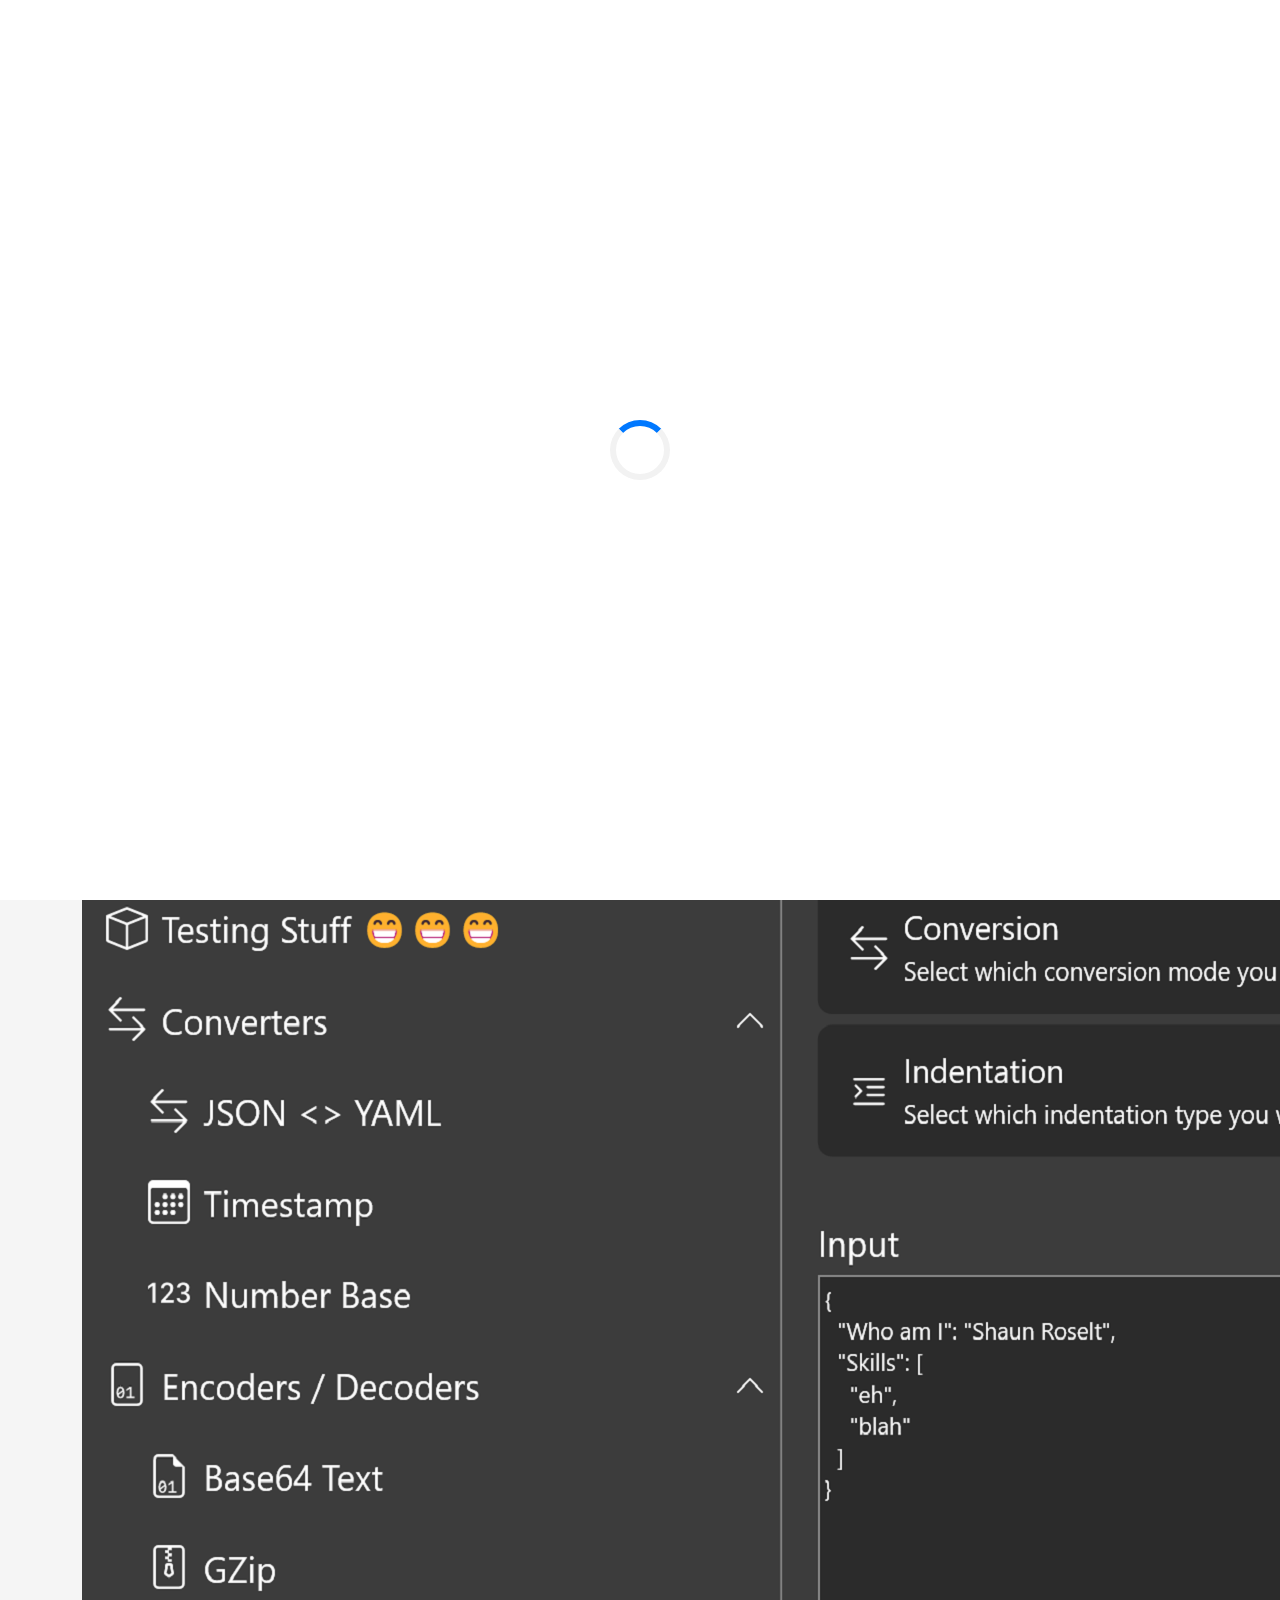
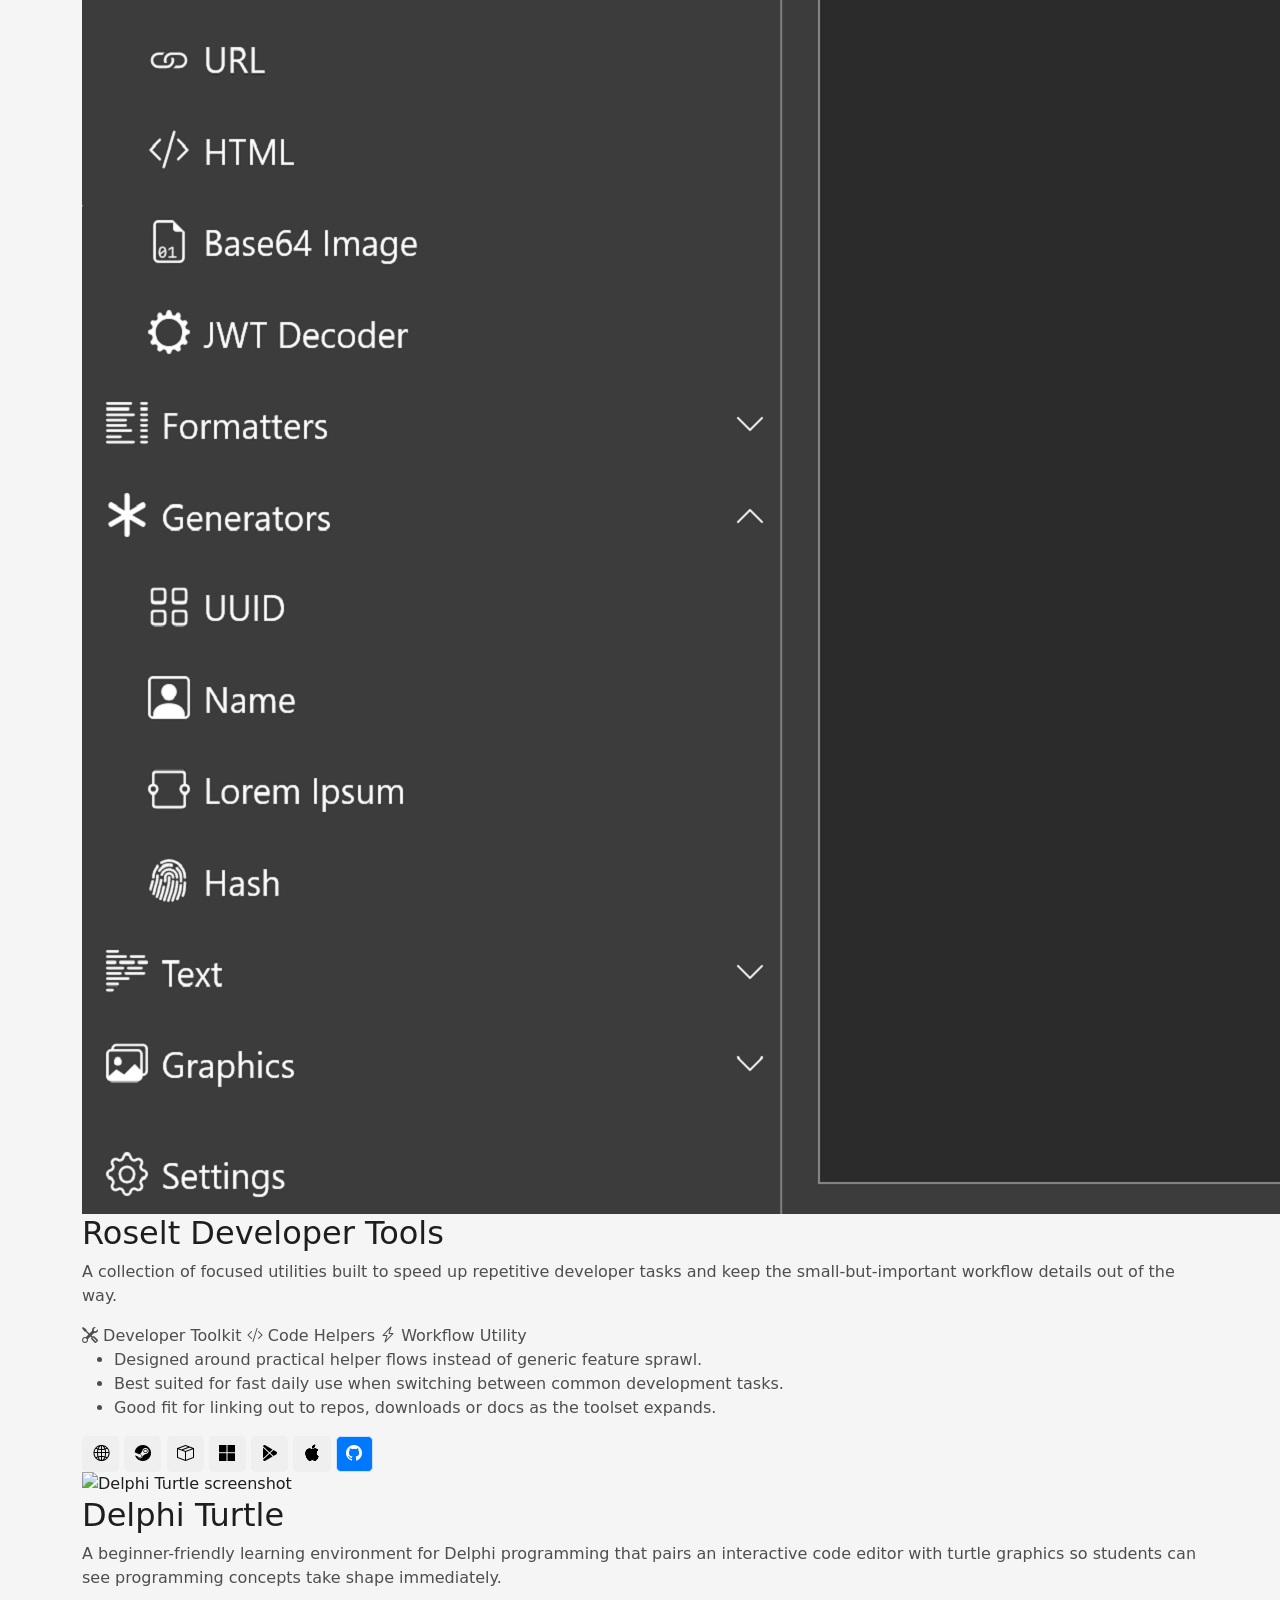
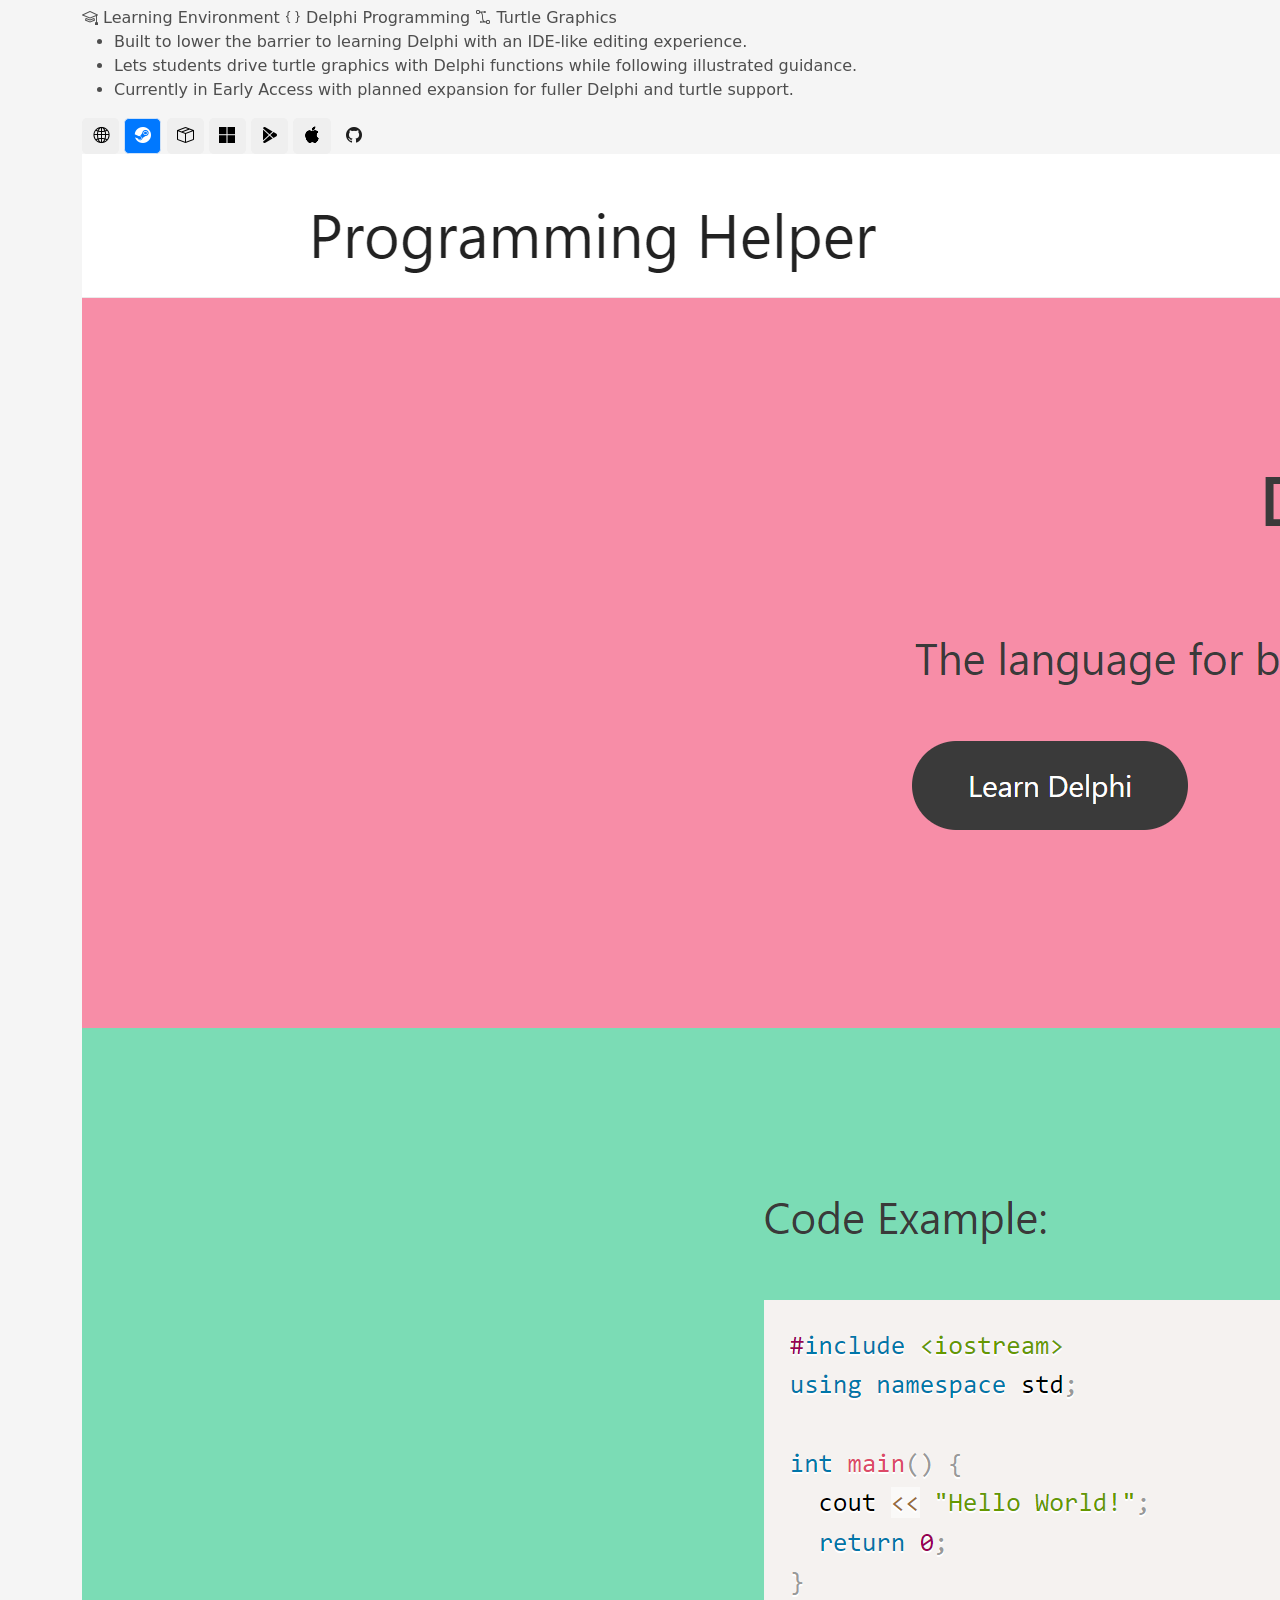
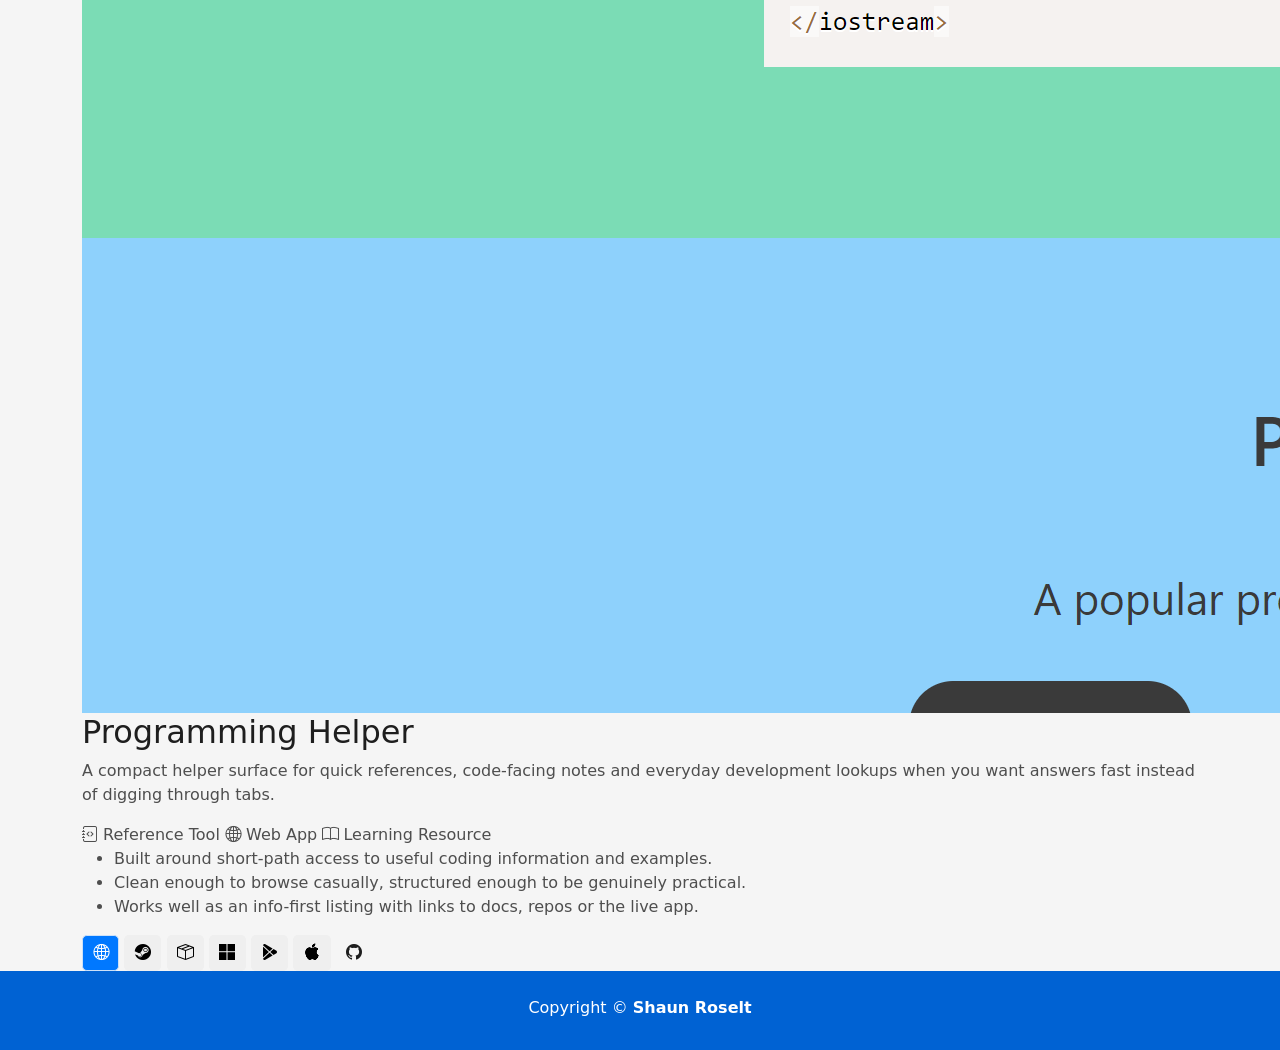
==== apps.html @ d4012794 "Embed Roselt Calculator via iframe on Apps page Co-authored-by: Copilot <223556219+Copilot@users.nor" ====
<!DOCTYPE html>
<html lang="en">
<head>
  <meta charset="utf-8">
  <meta content="width=device-width, initial-scale=1.0" name="viewport">

  <title>Apps — Shaun Roselt</title>
  <meta content="Apps by Shaun Roselt" name="description">
  <meta content="apps, portfolio, shaun roselt" name="keywords">

  <!-- Favicons -->
  <link href="assets/img/favicon.jpg" rel="icon">
  <link href="assets/img/favicon.jpg" rel="apple-touch-icon">

  <!-- Vendor CSS Files --><!-- CSS only -->
  <link href="https://cdn.jsdelivr.net/npm/bootstrap@5.3.8/dist/css/bootstrap.min.css" rel="stylesheet">
  <link rel="stylesheet" href="https://cdn.jsdelivr.net/npm/bootstrap-icons@1.13.1/font/bootstrap-icons.min.css">
  <link rel="stylesheet" href="https://cdn.jsdelivr.net/npm/glightbox@3.3.1/dist/css/glightbox.min.css">
  <link rel="stylesheet" href="https://cdn.jsdelivr.net/npm/swiper@12.1.4/swiper-bundle.min.css">
  <link rel="stylesheet" href="assets/components/site-header/site-header.css">

  <!-- Main CSS File -->
  <link href="assets/css/style.css" rel="stylesheet">

</head>

<body>
  <div data-site-header></div>
  <script src="assets/components/site-header/site-header.js"></script>

  <main id="main">

    <!-- ======= Apps Section ======= -->
    <section id="apps" class="portfolio-mf sect-pt4 route showcase-page">
      <div class="container">
        <div class="row">
          <div class="col-sm-12">
            <div class="title-box text-center">
              <h3 class="title-a">
                Apps
              </h3>
              <p class="subtitle-a">
                Store-style listings with screenshots, quick summaries and direct links
              </p>
              <div class="line-mf"></div>
            </div>
          </div>
        </div>
        <div class="showcase-stack">
          <article class="showcase-card" id="roselt-calculator">
            <div class="showcase-media">
              <iframe src="https://calculator.apps.shaunroselt.com/app.html?page=scientific&theme=dark&language=en" title="Roselt Calculator preview" sandbox="allow-scripts" scrolling="no" loading="lazy" aria-hidden="true" style="--iframe-scale: 0.85; --iframe-viewport-width: 1200px;"></iframe>
              <img src="https://shared.fastly.steamstatic.com/store_item_assets/steam/apps/4597760/3c0536fb11fd22dd8f7bbc109f5e9e23bfd631aa/ss_3c0536fb11fd22dd8f7bbc109f5e9e23bfd631aa.1920x1080.jpg?t=1778698150" alt="Roselt Calculator screenshot" class="showcase-fallback" style="transition: opacity 320ms; opacity: 0; display: none;">
            </div>
            <div class="showcase-body">
              <div>
                <h2 class="showcase-title">Roselt Calculator</h2>
                <p class="showcase-summary">An all-in-one calculator for everyday math, technical work and quick problem solving, with a clean interface that scales from simple arithmetic to programmer and graphing workflows.</p>
              </div>
              <div class="showcase-tags">
                <span class="showcase-tag"><i class="bi bi-calculator" aria-hidden="true"></i> Calculator App</span>
                <span class="showcase-tag"><i class="bi bi-graph-up" aria-hidden="true"></i> Math Tools</span>
                <span class="showcase-tag"><i class="bi bi-pc-display" aria-hidden="true"></i> Desktop Utility</span>
              </div>
              <ul class="showcase-features">
                <li>Standard, scientific, programmer, graphing, date and unit-conversion modes in one app.</li>
                <li>Responsive UI designed for quick desktop use without feeling cluttered.</li>
                <li>Clear Steam presence for downloads, updates and future release visibility.</li>
              </ul>
              <div class="showcase-links">
                <a class="button button-a" href="https://calculator.apps.shaunroselt.com/app.html?page=scientific&theme=dark&language=en" target="_blank" rel="noreferrer noopener" title="Web" aria-label="Web">
                  <i class="bi bi-globe2" aria-hidden="true"></i>
                </a>
                <a class="button button-outline-a" href="https://store.steampowered.com/app/4597760/Roselt_Calculator/" target="_blank" rel="noreferrer noopener" title="Steam" aria-label="Steam">
                  <i class="bi bi-steam" aria-hidden="true"></i>
                </a>
                <button class="button button-outline-a button-coming-soon" type="button" data-coming-soon-platform="Linux Flathub" title="Linux Flathub" aria-label="Linux Flathub">
                  <i class="bi bi-box-seam" aria-hidden="true"></i>
                </button>
                <button class="button button-outline-a button-coming-soon" type="button" data-coming-soon-platform="Microsoft Store" title="Microsoft Store" aria-label="Microsoft Store">
                  <i class="bi bi-microsoft" aria-hidden="true"></i>
                </button>
                <button class="button button-outline-a button-coming-soon" type="button" data-coming-soon-platform="Google Play Store" title="Google Play Store" aria-label="Google Play Store">
                  <i class="bi bi-google-play" aria-hidden="true"></i>
                </button>
                <button class="button button-outline-a button-coming-soon" type="button" data-coming-soon-platform="Apple App Store" title="Apple App Store" aria-label="Apple App Store">
                  <i class="bi bi-apple" aria-hidden="true"></i>
                </button>
                <a class="button button-outline-a" href="https://github.com/shaunroselt" target="_blank" rel="noreferrer noopener" title="GitHub" aria-label="GitHub">
                  <i class="bi bi-github" aria-hidden="true"></i>
                </a>
              </div>
            </div>
          </article>

          <article class="showcase-card" id="roselt-developer-tools">
            <a class="showcase-media portfolio-lightbox" href="assets/img/roselt-developer-tools-portfolio.png" data-gallery="appsShowcaseGallery">
              <img src="assets/img/roselt-developer-tools-portfolio.png" alt="Roselt Developer Tools screenshot">
            </a>
            <div class="showcase-body">
              <div>
                <h2 class="showcase-title">Roselt Developer Tools</h2>
                <p class="showcase-summary">A collection of focused utilities built to speed up repetitive developer tasks and keep the small-but-important workflow details out of the way.</p>
              </div>
              <div class="showcase-tags">
                <span class="showcase-tag"><i class="bi bi-tools" aria-hidden="true"></i> Developer Toolkit</span>
                <span class="showcase-tag"><i class="bi bi-code-slash" aria-hidden="true"></i> Code Helpers</span>
                <span class="showcase-tag"><i class="bi bi-lightning-charge" aria-hidden="true"></i> Workflow Utility</span>
              </div>
              <ul class="showcase-features">
                <li>Designed around practical helper flows instead of generic feature sprawl.</li>
                <li>Best suited for fast daily use when switching between common development tasks.</li>
                <li>Good fit for linking out to repos, downloads or docs as the toolset expands.</li>
              </ul>
              <div class="showcase-links">
                <button class="button button-outline-a button-coming-soon" type="button" data-coming-soon-platform="Web" title="Web" aria-label="Web">
                  <i class="bi bi-globe2" aria-hidden="true"></i>
                </button>
                <button class="button button-outline-a button-coming-soon" type="button" data-coming-soon-platform="Steam" title="Steam" aria-label="Steam">
                  <i class="bi bi-steam" aria-hidden="true"></i>
                </button>
                <button class="button button-outline-a button-coming-soon" type="button" data-coming-soon-platform="Linux Flathub" title="Linux Flathub" aria-label="Linux Flathub">
                  <i class="bi bi-box-seam" aria-hidden="true"></i>
                </button>
                <button class="button button-outline-a button-coming-soon" type="button" data-coming-soon-platform="Microsoft Store" title="Microsoft Store" aria-label="Microsoft Store">
                  <i class="bi bi-microsoft" aria-hidden="true"></i>
                </button>
                <button class="button button-outline-a button-coming-soon" type="button" data-coming-soon-platform="Google Play Store" title="Google Play Store" aria-label="Google Play Store">
                  <i class="bi bi-google-play" aria-hidden="true"></i>
                </button>
                <button class="button button-outline-a button-coming-soon" type="button" data-coming-soon-platform="Apple App Store" title="Apple App Store" aria-label="Apple App Store">
                  <i class="bi bi-apple" aria-hidden="true"></i>
                </button>
                <a class="button button-a" href="https://github.com/shaunroselt" target="_blank" rel="noreferrer noopener" title="GitHub" aria-label="GitHub">
                  <i class="bi bi-github" aria-hidden="true"></i>
                </a>
              </div>
            </div>
          </article>

          <article class="showcase-card" id="delphi-turtle">
            <a class="showcase-media" href="https://shared.fastly.steamstatic.com/store_item_assets/steam/apps/1516170/710a7e9393902847f7c0e1c21c9927d6aeff0598/ss_710a7e9393902847f7c0e1c21c9927d6aeff0598.1920x1080.jpg?t=1771150428" target="_blank" rel="noreferrer noopener">
              <img src="https://shared.fastly.steamstatic.com/store_item_assets/steam/apps/1516170/710a7e9393902847f7c0e1c21c9927d6aeff0598/ss_710a7e9393902847f7c0e1c21c9927d6aeff0598.1920x1080.jpg?t=1771150428" alt="Delphi Turtle screenshot">
            </a>
            <div class="showcase-body">
              <div>
                <h2 class="showcase-title">Delphi Turtle</h2>
                <p class="showcase-summary">A beginner-friendly learning environment for Delphi programming that pairs an interactive code editor with turtle graphics so students can see programming concepts take shape immediately.</p>
              </div>
              <div class="showcase-tags">
                <span class="showcase-tag"><i class="bi bi-mortarboard" aria-hidden="true"></i> Learning Environment</span>
                <span class="showcase-tag"><i class="bi bi-braces" aria-hidden="true"></i> Delphi Programming</span>
                <span class="showcase-tag"><i class="bi bi-bezier2" aria-hidden="true"></i> Turtle Graphics</span>
              </div>
              <ul class="showcase-features">
                <li>Built to lower the barrier to learning Delphi with an IDE-like editing experience.</li>
                <li>Lets students drive turtle graphics with Delphi functions while following illustrated guidance.</li>
                <li>Currently in Early Access with planned expansion for fuller Delphi and turtle support.</li>
              </ul>
              <div class="showcase-links">
                <button class="button button-outline-a button-coming-soon" type="button" data-coming-soon-platform="Web" title="Web" aria-label="Web">
                  <i class="bi bi-globe2" aria-hidden="true"></i>
                </button>
                <a class="button button-a" href="https://store.steampowered.com/app/1516170/Delphi_Turtle_Learn_Programming/" target="_blank" rel="noreferrer noopener" title="Steam" aria-label="Steam">
                  <i class="bi bi-steam" aria-hidden="true"></i>
                </a>
                <button class="button button-outline-a button-coming-soon" type="button" data-coming-soon-platform="Linux Flathub" title="Linux Flathub" aria-label="Linux Flathub">
                  <i class="bi bi-box-seam" aria-hidden="true"></i>
                </button>
                <button class="button button-outline-a button-coming-soon" type="button" data-coming-soon-platform="Microsoft Store" title="Microsoft Store" aria-label="Microsoft Store">
                  <i class="bi bi-microsoft" aria-hidden="true"></i>
                </button>
                <button class="button button-outline-a button-coming-soon" type="button" data-coming-soon-platform="Google Play Store" title="Google Play Store" aria-label="Google Play Store">
                  <i class="bi bi-google-play" aria-hidden="true"></i>
                </button>
                <button class="button button-outline-a button-coming-soon" type="button" data-coming-soon-platform="Apple App Store" title="Apple App Store" aria-label="Apple App Store">
                  <i class="bi bi-apple" aria-hidden="true"></i>
                </button>
                <a class="button button-outline-a" href="https://github.com/shaunroselt" target="_blank" rel="noreferrer noopener" title="GitHub" aria-label="GitHub">
                  <i class="bi bi-github" aria-hidden="true"></i>
                </a>
              </div>
            </div>
          </article>

          <article class="showcase-card" id="programming-helper">
            <a class="showcase-media portfolio-lightbox" href="assets/img/programming-helper-portfolio.png" data-gallery="appsShowcaseGallery">
              <img src="assets/img/programming-helper-portfolio.png" alt="Programming Helper screenshot">
            </a>
            <div class="showcase-body">
              <div>
                <h2 class="showcase-title">Programming Helper</h2>
                <p class="showcase-summary">A compact helper surface for quick references, code-facing notes and everyday development lookups when you want answers fast instead of digging through tabs.</p>
              </div>
              <div class="showcase-tags">
                <span class="showcase-tag"><i class="bi bi-journal-code" aria-hidden="true"></i> Reference Tool</span>
                <span class="showcase-tag"><i class="bi bi-globe2" aria-hidden="true"></i> Web App</span>
                <span class="showcase-tag"><i class="bi bi-book" aria-hidden="true"></i> Learning Resource</span>
              </div>
              <ul class="showcase-features">
                <li>Built around short-path access to useful coding information and examples.</li>
                <li>Clean enough to browse casually, structured enough to be genuinely practical.</li>
                <li>Works well as an info-first listing with links to docs, repos or the live app.</li>
              </ul>
              <div class="showcase-links">
                <a class="button button-a" href="websites.html#programming-helper" title="Web" aria-label="Web">
                  <i class="bi bi-globe2" aria-hidden="true"></i>
                </a>
                <button class="button button-outline-a button-coming-soon" type="button" data-coming-soon-platform="Steam" title="Steam" aria-label="Steam">
                  <i class="bi bi-steam" aria-hidden="true"></i>
                </button>
                <button class="button button-outline-a button-coming-soon" type="button" data-coming-soon-platform="Linux Flathub" title="Linux Flathub" aria-label="Linux Flathub">
                  <i class="bi bi-box-seam" aria-hidden="true"></i>
                </button>
                <button class="button button-outline-a button-coming-soon" type="button" data-coming-soon-platform="Microsoft Store" title="Microsoft Store" aria-label="Microsoft Store">
                  <i class="bi bi-microsoft" aria-hidden="true"></i>
                </button>
                <button class="button button-outline-a button-coming-soon" type="button" data-coming-soon-platform="Google Play Store" title="Google Play Store" aria-label="Google Play Store">
                  <i class="bi bi-google-play" aria-hidden="true"></i>
                </button>
                <button class="button button-outline-a button-coming-soon" type="button" data-coming-soon-platform="Apple App Store" title="Apple App Store" aria-label="Apple App Store">
                  <i class="bi bi-apple" aria-hidden="true"></i>
                </button>
                <a class="button button-outline-a" href="https://github.com/shaunroselt" target="_blank" rel="noreferrer noopener" title="GitHub" aria-label="GitHub">
                  <i class="bi bi-github" aria-hidden="true"></i>
                </a>
              </div>
            </div>
          </article>
        </div>
      </div>
    </section>
    <!-- End Apps Section -->

  </main>
  <!-- End #main -->

  <!-- ======= Footer ======= -->
  <footer>
    <div class="container">
      <div class="row">
        <div class="col-sm-12">
          <div class="copyright-box">
            <p class="copyright">Copyright © <strong>Shaun Roselt</strong></p>
          </div>
        </div>
      </div>
    </div>
  </footer><!-- End  Footer -->

  <div id="preloader"></div>
  <a href="#" class="back-to-top d-flex align-items-center justify-content-center"><i class="bi bi-arrow-up-short"></i></a>

  <!-- Vendor JS Files -->
  <script src="https://cdn.jsdelivr.net/npm/@srexi/purecounterjs@1.5.0/dist/purecounter_vanilla.js"></script>
  <script src="https://cdn.jsdelivr.net/npm/bootstrap@5.3.8/dist/js/bootstrap.bundle.min.js"></script>
  <script src="https://cdn.jsdelivr.net/npm/glightbox@3.3.1/dist/js/glightbox.min.js"></script>
  <script src="https://cdn.jsdelivr.net/npm/swiper@12.1.4/swiper-bundle.min.js"></script>
  <script src="https://cdn.jsdelivr.net/npm/typed.js@3.0.0/dist/typed.umd.js"></script>

  <!-- Template Main JS File -->
  <script src="assets/js/main.js"></script>

</body>

</html>
---- assets/css/style.css ----
/*--------------------------------------------------------------
# General
--------------------------------------------------------------*/
body {
  background-color: #f5f5f5;
  color: #4e4e4e;
}

h1,
h2,
h3,
h4,
h5,
h6 {
  color: #1e1e1e;
}

a {
  color: #1e1e1e;
  text-decoration: none;
  transition: all 0.5s ease-in-out;
}

a:hover {
  color: #0078ff;
  text-decoration: none;
  transition: all 0.5s ease-in-out;
}

.p-r {
  position: relative;
}

.color-a {
  text-decoration: none;
  color: #0078ff;
}

.color-d {
  color: #f5f5f5;
}

.color-text-a {
  text-decoration: none;
  color: #4e4e4e;
}

.box-shadow,
.card-blog,
.work-box,
.service-box,
.paralax-mf {
  box-shadow: 0 13px 8px -10px rgba(0, 0, 0, 0.1);
}

.box-shadow-a,
.button:hover {
  text-decoration: none;
  box-shadow: 0 0 0 4px #cde1f8;
}

.display-5 {
  font-size: 2.5rem;
  font-weight: 300;
  line-height: 1.1;
}

.display-6 {
  font-size: 2rem;
  font-weight: 300;
  line-height: 1.1;
}

.avatar {
  width: 32px;
  height: 32px;
  margin-right: 4px;
  overflow: hidden;
}

.bg-image {
  background-repeat: no-repeat;
  background-attachment: fixed;
  background-size: cover;
  background-position: center center;
}

@media (max-width: 1024px) {
  .bg-image {
    background-attachment: scroll;
  }
}

.overlay-mf {
  background-color: #0078ff;
}

.overlay-mf {
  position: absolute;
  top: 0;
  left: 0px;
  padding: 0;
  height: 100%;
  width: 100%;
  opacity: 0.7;
}

.paralax-mf {
  position: relative;
  padding: 8rem 0;
}

.display-table {
  width: 100%;
  height: 100%;
  display: table;
}

.table-cell {
  display: table-cell;
  vertical-align: middle;
}

/*--/ Sections /--*/
.sect-4 {
  padding: 4rem 0;
}

.sect-pt4 {
  padding-top: 4rem;
}

.sect-mt4 {
  margin-top: 4rem;
}

/*--/ Title s /--*/
.title-s {
  font-weight: 600;
  color: #1e1e1e;
  font-size: 1.1rem;
}

/*--/ Title A /--*/
.title-box {
  margin-bottom: 4rem;
}

.title-a {
  text-decoration: none;
  font-size: 3rem;
  font-weight: bold;
  text-transform: uppercase;
}

.subtitle-a {
  text-decoration: none;
  color: #4e4e4e;
}

.line-mf {
  width: 40px;
  height: 5px;
  background-color: #0078ff;
  margin: 0 auto;
}

.line-f {
  width: 100%;
  height: 5px;
  background-color: #0078ff;
  margin: 0 auto;
}

/*--/ Title Left /--*/
.title-box-2 {
  margin-bottom: 3rem;
}

.title-left {
  font-size: 2rem;
  position: relative;
}

.title-left:before {
  content: "";
  position: absolute;
  height: 3px;
  background-color: #0078ff;
  width: 100px;
  bottom: -12px;
}

/*------/ Box /------*/
.box-pl2 {
  padding-left: 2rem;
}

.box-shadow-full {
  padding: 3rem 1.25rem;
  position: relative;
  background-color: #fff;
  margin-bottom: 3rem;
  z-index: 2;
  box-shadow: 0 1px 1px 0 rgba(0, 0, 0, 0.06), 0 2px 5px 0 rgba(0, 0, 0, 0.2);
}

@media (min-width: 768px) {
  .box-shadow-full {
    padding: 3rem;
  }
}

/*------/ Socials /------*/
.socials {
  padding: 1.5rem 0;
}

/* Use flexbox for predictable spacing and centering */
.socials ul {
  display: flex;
  gap: 18px;
  align-items: center;
  padding-left: 0;
  margin-bottom: 0;
}

.socials ul li {
  display: block;
}

.socials .ico-circle {
  height: 40px;
  width: 40px;
  font-size: 1.2rem;
  border-radius: 50%;
  display: flex;
  align-items: center;
  justify-content: center;
  margin: 0;
  box-shadow: 0 0 0 3px #0078ff;
  transition: all 300ms ease;
}

.socials .ico-circle:hover {
  background-color: #0078ff;
  color: #fff;
  box-shadow: 0 0 0 3px #cde1f8;
  transition: all 300ms ease;
}

/*------/ Ul resect /------*/
.ul-resect,
.widget-tags ul,
.widget-sidebar .list-sidebar,
.box-comments .list-comments,
.blog-wrapper .post-meta ul,
.list-ico,
.socials ul {
  list-style: none;
  padding-left: 0;
  margin-bottom: 0;
}

.list-ico {
  line-height: 2;
}

.list-ico span {
  color: #0078ff;
  margin-right: 10px;
}

/*------/ Ico Circle /------*/
.ico-circle {
  height: 100px;
  width: 100px;
  font-size: 2rem;
  border-radius: 50%;
  margin: 0 auto;
  display: flex;
  align-items: center;
  justify-content: center;
  box-shadow: 0 0 0 10px #0078ff;
}

/* Ensure icon glyphs are block-level and vertically centered inside flex container */
.ico-circle > i,
.ico-circle i {
  display: block;
  line-height: 1;
  vertical-align: middle;
}

/*------/ Owl Carousel /------*/
.owl-theme .owl-dots {
  text-align: center;
  margin-top: 18px;
}

.owl-theme .owl-dots .owl-dot {
  display: inline-block;
}

.owl-theme .owl-dots .owl-dot span {
  width: 18px;
  height: 7px;
  margin: 5px 5px;
  background: #cde1f8;
  border: 0px solid #cde1f8;
  display: block;
  transition: all 0.6s ease-in-out;
  cursor: pointer;
}

.owl-theme .owl-dots .owl-dot:hover span {
  background-color: #cde1f8;
}

.owl-theme .owl-dots .owl-dot.active span {
  background-color: #1B1B1B;
  width: 25px;
}

/*--/ Scrolltop s /--*/
.scrolltop-mf {
  position: relative;
  display: none;
}

.scrolltop-mf span {
  z-index: 999;
  position: fixed;
  width: 42px;
  height: 42px;
  background-color: #0078ff;
  opacity: 0.7;
  font-size: 1.6rem;
  line-height: 1.5;
  text-align: center;
  color: #fff;
  top: auto;
  left: auto;
  right: 30px;
  bottom: 50px;
  cursor: pointer;
  border-radius: 50%;
}

/*--------------------------------------------------------------
# Back to top button
--------------------------------------------------------------*/
.back-to-top {
  position: fixed;
  visibility: hidden;
  opacity: 0;
  right: 15px;
  bottom: 15px;
  z-index: 996;
  background: #0078ff;
  width: 40px;
  height: 40px;
  border-radius: 50px;
  transition: all 0.4s;
}

.back-to-top i {
  font-size: 28px;
  color: #fff;
  line-height: 0;
}

.back-to-top:hover {
  background: #298eff;
  color: #fff;
}

.back-to-top.active {
  visibility: visible;
  opacity: 1;
}

/*------/ Prelaoder /------*/
#preloader {
  position: fixed;
  top: 0;
  left: 0;
  right: 0;
  bottom: 0;
  z-index: 9999;
  overflow: hidden;
  background: #fff;
}

#preloader:before {
  content: "";
  position: fixed;
  top: calc(50% - 30px);
  left: calc(50% - 30px);
  border: 6px solid #f2f2f2;
  border-top: 6px solid #0078ff;
  border-radius: 50%;
  width: 60px;
  height: 60px;
  -webkit-animation: animate-preloader 1s linear infinite;
  animation: animate-preloader 1s linear infinite;
}

@-webkit-keyframes animate-preloader {
  0% {
    transform: rotate(0deg);
  }

  100% {
    transform: rotate(360deg);
  }
}

@keyframes animate-preloader {
  0% {
    transform: rotate(0deg);
  }

  100% {
    transform: rotate(360deg);
  }
}

/*------/ Button /------*/
.button {
  display: inline-block;
  padding: 0.3rem 0.6rem;
  text-align: center;
  vertical-align: middle;
  -webkit-user-select: none;
  -moz-user-select: none;
  user-select: none;
  font-size: 1rem;
  border-radius: 0.3rem;
  border: 1px solid transparent;
  transition: all 500ms ease;
  cursor: pointer;
}

.button:focus {
  outline: 0;
}

.button:hover {
  background-color: #0062d3;
  color: #fff;
  transition: all 500ms ease;
}

.button-a {
  text-decoration: none;
  background-color: #0078ff;
  color: #fff;
  border-color: #cde1f8;
}

.button-big {
  padding: 0.9rem 2.3rem;
  font-size: 1.2rem;
}

.button-rouded {
  border-radius: 5rem;
}

.btn-lg {
  padding: 0.5rem 1rem;
  font-size: 1.25rem;
  line-height: 1.5;
  border-radius: 0.3rem;
}

/*--------------------------------------------------------------
# Header
--------------------------------------------------------------*/
#header {
  transition: all 0.5s;
  z-index: 997;
  padding: 20px 0;
}

#header .logo {
  font-size: 28px;
  margin: 0;
  padding: 0;
  font-weight: 600;
  letter-spacing: 1px;
}

#header .logo a {
  color: #fff;
}

#header .logo img {
  max-height: 40px;
}

#header.header-scrolled {
  background: rgba(0, 0, 0, 0.9);
  padding: 12px 0;
}

/*--------------------------------------------------------------
# Navigation Menu
--------------------------------------------------------------*/
/**
* Desktop Navigation 
*/
.navbar {
  padding: 0;
}

.navbar ul {
  margin: 0;
  padding: 0;
  display: flex;
  list-style: none;
  align-items: center;
}

.navbar li {
  position: relative;
}

.navbar>ul>li {
  white-space: nowrap;
  padding: 10px 0 10px 30px;
}

.navbar a,
.navbar a:focus {
  display: flex;
  align-items: center;
  justify-content: space-between;
  color: #fff;
  font-size: 16px;
  font-weight: 600;
  padding: 0;
  white-space: nowrap;
  transition: 0.3s;
  letter-spacing: 0.4px;
  position: relative;
  text-transform: uppercase;
}

.navbar a i,
.navbar a:focus i {
  font-size: 12px;
  line-height: 0;
  margin-left: 5px;
}

.navbar>ul>li>a:before {
  content: "";
  position: absolute;
  width: 100%;
  height: 2px;
  bottom: -6px;
  left: 0;
  width: 0;
  background-color: #fff;
  visibility: hidden;
  transition: all 0.3s ease-in-out 0s;
}

.navbar a:hover:before,
.navbar li:hover>a:before,
.navbar .active:before {
  visibility: visible;
  width: 80%;
}

.navbar a:hover,
.navbar .active,
.navbar .active:focus,
.navbar li:hover>a {
  color: #fff;
}

.navbar .dropdown ul {
  display: block;
  position: absolute;
  left: 30px;
  top: calc(100% + 30px);
  margin: 0;
  padding: 10px 0;
  z-index: 99;
  opacity: 0;
  visibility: hidden;
  background: #fff;
  box-shadow: 0px 0px 30px rgba(127, 137, 161, 0.25);
  transition: 0.3s;
}

.navbar .dropdown ul li {
  min-width: 200px;
}

.navbar .dropdown ul a {
  padding: 10px 20px;
  font-size: 14px;
  text-transform: none;
  color: #4e4e4e;
}

.navbar .dropdown ul a i {
  font-size: 12px;
}

.navbar .dropdown ul a:hover,
.navbar .dropdown ul .active:hover,
.navbar .dropdown ul li:hover>a {
  color: #0078ff;
}

.navbar .dropdown:hover>ul {
  opacity: 1;
  top: 100%;
  visibility: visible;
}

.navbar .dropdown .dropdown ul {
  top: 0;
  left: calc(100% - 30px);
  visibility: hidden;
}

.navbar .dropdown .dropdown:hover>ul {
  opacity: 1;
  top: 0;
  left: 100%;
  visibility: visible;
}

@media (max-width: 1366px) {
  .navbar .dropdown .dropdown ul {
    left: -90%;
  }

  .navbar .dropdown .dropdown:hover>ul {
    left: -100%;
  }
}

/**
* Mobile Navigation 
*/
.mobile-nav-toggle {
  color: #fff;
  font-size: 28px;
  cursor: pointer;
  display: none;
  line-height: 0;
  transition: 0.5s;
}

@media (max-width: 991px) {
  .mobile-nav-toggle {
    display: block;
  }

  .navbar ul {
    display: none;
  }
}

.navbar-mobile {
  position: fixed;
  overflow: hidden;
  top: 0;
  right: 0;
  left: 0;
  bottom: 0;
  background: rgba(78, 78, 78, 0.9);
  transition: 0.3s;
  z-index: 999;
}

.navbar-mobile .mobile-nav-toggle {
  position: absolute;
  top: 15px;
  right: 15px;
}

.navbar-mobile ul {
  display: block;
  position: absolute;
  top: 55px;
  right: 15px;
  bottom: 15px;
  left: 15px;
  padding: 10px 0;
  background-color: #fff;
  overflow-y: auto;
  transition: 0.3s;
}

.navbar-mobile>ul>li {
  padding: 0;
}

.navbar-mobile a:hover:before,
.navbar-mobile li:hover>a:before,
.navbar-mobile .active:before {
  visibility: hidden;
}

.navbar-mobile a,
.navbar-mobile a:focus {
  padding: 10px 20px;
  font-size: 15px;
  color: #4e4e4e;
}

.navbar-mobile a:hover,
.navbar-mobile .active,
.navbar-mobile li:hover>a {
  color: #0078ff;
}

.navbar-mobile .getstarted,
.navbar-mobile .getstarted:focus {
  margin: 15px;
}

.navbar-mobile .dropdown ul {
  position: static;
  display: none;
  margin: 10px 20px;
  padding: 10px 0;
  z-index: 99;
  opacity: 1;
  visibility: visible;
  background: #fff;
  box-shadow: 0px 0px 30px rgba(127, 137, 161, 0.25);
}

.navbar-mobile .dropdown ul li {
  min-width: 200px;
}

.navbar-mobile .dropdown ul a {
  padding: 10px 20px;
}

.navbar-mobile .dropdown ul a i {
  font-size: 12px;
}

.navbar-mobile .dropdown ul a:hover,
.navbar-mobile .dropdown ul .active:hover,
.navbar-mobile .dropdown ul li:hover>a {
  color: #0078ff;
}

.navbar-mobile .dropdown>.dropdown-active {
  display: block;
}

/*--------------------------------------------------------------
# Hero Section
--------------------------------------------------------------*/
.hero {
  height: 100vh;
  position: relative;
  color: #fff;
}

.hero .hero-content {
  text-align: center;
  position: absolute;
}

.hero .overlay-itro {
  background-color: rgba(0, 0, 0, 0.6);
  position: absolute;
  top: 0;
  left: 0px;
  padding: 0;
  height: 100%;
  width: 100%;
  opacity: 0.9;
}

.hero .hero-title {
  color: #fff;
  font-weight: 600;
  font-size: 3rem;
}

@media (min-width: 768px) {
  .hero .hero-title {
    font-size: 4.5rem;
  }
}

.hero .hero-subtitle {
  font-size: 1.5rem;
  font-weight: 600;
}

@media (min-width: 768px) {
  .hero .hero-subtitle {
    font-size: 2.5rem;
  }
}

.hero .text-slider-items {
  display: none;
}

.hero-single {
  height: 350px;
}

.hero-single .hero-content {
  margin-top: 30px;
}

.hero-single .hero-title {
  text-transform: uppercase;
  font-size: 3rem;
}

@media (min-width: 768px) {
  .hero-single .hero-title {
    font-size: 3.5rem;
  }
}

.hero-single .breadcrumb {
  background-color: transparent;
  color: #0078ff;
}

.hero-single .breadcrumb .breadcrumb-item:before {
  color: #cde1f8;
}

.hero-single .breadcrumb .breadcrumb-item.active {
  color: #cde1f8;
}

.hero-single .breadcrumb a {
  color: #fff;
}

/*--------------------------------------------------------------
# About
--------------------------------------------------------------*/
.about-mf .box-shadow-full {
  padding-top: 4rem;
  padding-bottom: 4rem;
}

.about-mf .about-img {
  margin-bottom: 2rem;
}

.about-mf .about-img img {
  margin-left: 10px;
}

@media (min-width: 767px) {
  .about-mf .box-pl2 {
    margin-top: 3rem;
    padding-left: 0rem;
  }
}

.skill-mf span {
  color: #4e4e4e;
}

.skill-mf .progress {
  background-color: #cde1f8;
  margin: 0.5rem 0 1.2rem 0;
  border-radius: 0;
  height: 0.7rem;
}

.skill-mf .progress .progress-bar {
  height: 0.7rem;
  background-color: #0078ff;
}

/*--------------------------------------------------------------
# Counter
--------------------------------------------------------------*/
.counter-box {
  color: #fff;
  text-align: center;
}

@media (min-width: 577px) {
  .counter-box {
    margin-bottom: 1.8rem;
  }
}

.counter-ico {
  margin-bottom: 1rem;
}

.counter-ico .ico-circle {
  height: 60px;
  width: 60px;
  line-height: 1.5;
  box-shadow: 0 0 0 10px #cde1f8;
}

.counter-num .counter {
  font-size: 2rem;
  margin-bottom: 0;
}

/*--------------------------------------------------------------
# Portfolio
--------------------------------------------------------------*/
.work-box {
  margin-bottom: 3rem;
  -webkit-backface-visibility: hidden;
  backface-visibility: hidden;
  background-color: #fff;
}

.work-box:hover img {
  transform: scale(1.3);
}

.work-img {
  display: block;
  overflow: hidden;
}

.work-img img {
  transition: all 1s;
}

.work-content {
  padding: 2rem 3% 1rem 4%;
}

.work-content .w-more {
  color: #4e4e4e;
  font-size: 0.8rem;
}

.work-content .w-more .w-ctegory {
  color: #0078ff;
}

.work-content .w-like {
  font-size: 2.5rem;
  color: #0078ff;
  float: right;
}

.work-content .w-like a {
  color: #0078ff;
}

.work-content .w-like .num-like {
  font-size: 0.7rem;
}

.w-title {
  font-size: 1.2rem;
}

/*--------------------------------------------------------------
# Portfolio Details
--------------------------------------------------------------*/
.portfolio-details {
  padding-top: 40px;
}

.portfolio-details .portfolio-details-slider img {
  width: 100%;
}

.portfolio-details .portfolio-details-slider .swiper-pagination {
  margin-top: 20px;
  position: relative;
}

.portfolio-details .portfolio-details-slider .swiper-pagination .swiper-pagination-bullet {
  width: 12px;
  height: 12px;
  background-color: #fff;
  opacity: 1;
  border: 1px solid #0078ff;
}

.portfolio-details .portfolio-details-slider .swiper-pagination .swiper-pagination-bullet-active {
  background-color: #0078ff;
}

.portfolio-details .portfolio-info {
  padding: 30px;
  box-shadow: 0px 0 30px rgba(78, 78, 78, 0.08);
}

.portfolio-details .portfolio-info h3 {
  font-size: 22px;
  font-weight: 700;
  margin-bottom: 20px;
  padding-bottom: 20px;
  border-bottom: 1px solid #eee;
}

.portfolio-details .portfolio-info ul {
  list-style: none;
  padding: 0;
  font-size: 15px;
}

.portfolio-details .portfolio-info ul li+li {
  margin-top: 10px;
}

.portfolio-details .portfolio-description {
  padding-top: 30px;
}

.portfolio-details .portfolio-description h2 {
  font-size: 26px;
  font-weight: 700;
  margin-bottom: 20px;
}

.portfolio-details .portfolio-description p {
  padding: 0;
}

/*--------------------------------------------------------------
# Testimonials
--------------------------------------------------------------*/
.testimonial-box {
  color: #fff;
  text-align: center;
}

.testimonial-box .author-test {
  margin-top: 1rem;
}

.testimonial-box .author-test img {
  margin: 0 auto;
}

.testimonial-box .author {
  color: #fff;
  text-transform: uppercase;
  font-weight: 600;
  margin: 1rem 0;
  display: block;
  font-size: 1.4rem;
}

.testimonial-box .comit {
  font-size: 2rem;
  color: #0078ff;
  background-color: #fff;
  width: 52px;
  height: 52px;
  display: block;
  margin: 0 auto;
  border-radius: 50%;
  line-height: 1.6;
}

@media (min-width: 768px) {
  .testimonial-box .description {
    padding: 0 5rem;
  }
}

@media (min-width: 992px) {
  .testimonial-box .description {
    padding: 0 8rem;
  }
}

@media (min-width: 1200px) {
  .testimonial-box .description {
    padding: 0 13rem;
  }
}

.swiper-pagination {
  margin-top: 20px;
  position: relative;
}

.swiper-pagination .swiper-pagination-bullet {
  width: 12px;
  height: 12px;
  background-color: rgba(255, 255, 255, 0.4);
  opacity: 1;
}

.swiper-pagination .swiper-pagination-bullet-active {
  background-color: #fff;
}

/*--------------------------------------------------------------
# Contact
--------------------------------------------------------------*/
.footer-paralax {
  padding: 4rem 0 0 0;
}

.contact-mf {
  margin-top: 4rem;
}

@media (min-width: 767px) {
  .contact-mf .box-pl2 {
    margin-top: 3rem;
    padding-left: 0rem;
  }
}

.php-email-form .error-message {
  display: none;
  color: #fff;
  background: #ed3c0d;
  text-align: center;
  padding: 15px;
  font-weight: 600;
}

.php-email-form .sent-message {
  display: none;
  color: #fff;
  background: #18d26e;
  text-align: center;
  padding: 15px;
  font-weight: 600;
}

.php-email-form .loading {
  display: none;
  background: #fff;
  text-align: center;
  padding: 15px;
}

.php-email-form .loading:before {
  content: "";
  display: inline-block;
  border-radius: 50%;
  width: 24px;
  height: 24px;
  margin: 0 10px -6px 0;
  border: 3px solid #18d26e;
  border-top-color: #eee;
  -webkit-animation: animate-loading 1s linear infinite;
  animation: animate-loading 1s linear infinite;
}

.php-email-form input,
.php-email-form textarea {
  border-radius: 0;
  box-shadow: none;
  font-size: 14px;
}

.php-email-form input:focus,
.php-email-form textarea:focus {
  border-color: #0078ff;
}

.php-email-form input {
  padding: 10px 15px;
}

.php-email-form textarea {
  padding: 12px 15px;
  margin-bottom: 0;
}

.php-email-form button[type=submit] {
  background: #0078ff;
  border: 0;
  padding: 10px 24px;
  color: #fff;
  transition: 0.4s;
}

.php-email-form button[type=submit]:hover {
  background: #3393ff;
}

@-webkit-keyframes animate-loading {
  0% {
    transform: rotate(0deg);
  }

  100% {
    transform: rotate(360deg);
  }
}

@keyframes animate-loading {
  0% {
    transform: rotate(0deg);
  }

  100% {
    transform: rotate(360deg);
  }
}

/*--------------------------------------------------------------
# Blog
--------------------------------------------------------------*/
@media (min-width: 767px) {
  .card-blog {
    margin-bottom: 3rem;
  }
}

.card-blog .card-body {
  position: relative;
}

.card-blog .card-category-box {
  position: absolute;
  text-align: center;
  top: -16px;
  left: 15px;
  right: 15px;
  line-height: 25px;
  overflow: hidden;
}

.card-blog .card-category {
  display: inline-block;
  color: #fff;
  padding: 0 15px 5px;
  overflow: hidden;
  background-color: #0078ff;
  border-radius: 4px;
}

.card-blog .card-category .category {
  color: #fff;
  display: inline-block;
  text-transform: uppercase;
  font-size: 0.7rem;
  letter-spacing: 0.1px;
  margin-bottom: 0;
}

.card-blog .card-title {
  font-size: 1.3rem;
  margin-top: 0.6rem;
}

.card-blog .card-description {
  color: #4e4e4e;
}

.card-blog .post-author {
  display: inline-block;
}

.card-blog .post-date {
  color: #4e4e4e;
  display: inline-block;
  float: right;
}

/*--------------------------------------------------------------
# Blog Single
--------------------------------------------------------------*/
.post-box,
.form-comments,
.box-comments,
.widget-sidebar {
  padding: 2rem;
  background-color: #fff;
  margin-bottom: 3rem;
}

@media (min-width: 768px) {

  .post-box,
  .form-comments,
  .box-comments,
  .widget-sidebar {
    padding: 3rem;
  }
}

.blog-wrapper .article-title {
  font-size: 1.5rem;
}

@media (min-width: 768px) {
  .blog-wrapper .article-title {
    font-size: 1.9rem;
  }
}

.blog-wrapper .post-meta {
  margin: 1rem 0;
}

.blog-wrapper .post-meta ul {
  border-left: 4px solid #0078ff;
  margin-top: 1rem;
}

.blog-wrapper .post-meta ul li {
  display: inline-block;
  margin-left: 15px;
}

.blog-wrapper .post-meta ul a {
  color: #0078ff;
}

.blog-wrapper .post-meta ul span {
  color: #1e1e1e;
}

.blog-wrapper .blockquote {
  border-left: 4px solid #0078ff;
  padding: 18px;
  font-style: italic;
}

/*------/ Comments /------*/
.box-comments .list-comments li {
  padding-bottom: 40px;
}

.box-comments .list-comments .comment-avatar {
  display: table-cell;
  vertical-align: top;
}

.box-comments .list-comments .comment-avatar img {
  width: 80px;
  height: 80px;
}

.box-comments .list-comments .comment-author {
  font-size: 1.3rem;
}

@media (min-width: 768px) {
  .box-comments .list-comments .comment-author {
    font-size: 1.5rem;
  }
}

.box-comments .list-comments .comment-details {
  display: table-cell;
  vertical-align: top;
  padding-left: 25px;
}

.box-comments .list-comments a {
  color: #0078ff;
}

.box-comments .list-comments span {
  color: #1e1e1e;
  font-style: italic;
}

.box-comments .comment-children {
  margin-left: 40px;
}

/*------/ Sidebar /------*/
.widget-sidebar .sidebar-title {
  font-size: 1.6rem;
  font-weight: 600;
  border-left: 5px solid #0078ff;
  padding-left: 15px;
  text-transform: uppercase;
  margin-bottom: 1.5rem;
}

.widget-sidebar .list-sidebar li {
  position: relative;
  padding: 6px 0 6px 24px;
}

.widget-sidebar .list-sidebar li:before {
  position: absolute;
  content: "";
  width: 10px;
  height: 1px;
  left: 0;
  background-color: #0078ff;
  top: 20px;
}

.sidebar-search input {
  background-color: #fff;
  border-radius: 0;
  transition: all 0.5s ease-in-out;
}

.sidebar-search .btn-search {
  background-color: #0078ff;
  border-color: #0078ff;
  border-radius: 0;
  padding-left: 20px;
  padding-right: 20px;
}

.widget-tags ul li {
  display: inline-block;
  background-color: #0078ff;
  padding: 0.2rem 0.6rem;
  margin-bottom: 0.5rem;
  border-radius: 15px;
}

.widget-tags ul li a {
  color: #fff;
}

/*--------------------------------------------------------------
# Footer
--------------------------------------------------------------*/
footer {
  text-align: center;
  color: #fff;
  padding: 25px 0;
  background: #0062d3;
}

footer .copyright {
  margin-bottom: 0.3rem;
}

footer .credits {
  margin-bottom: 0;
}

footer .credits a {
  color: #fff;
}
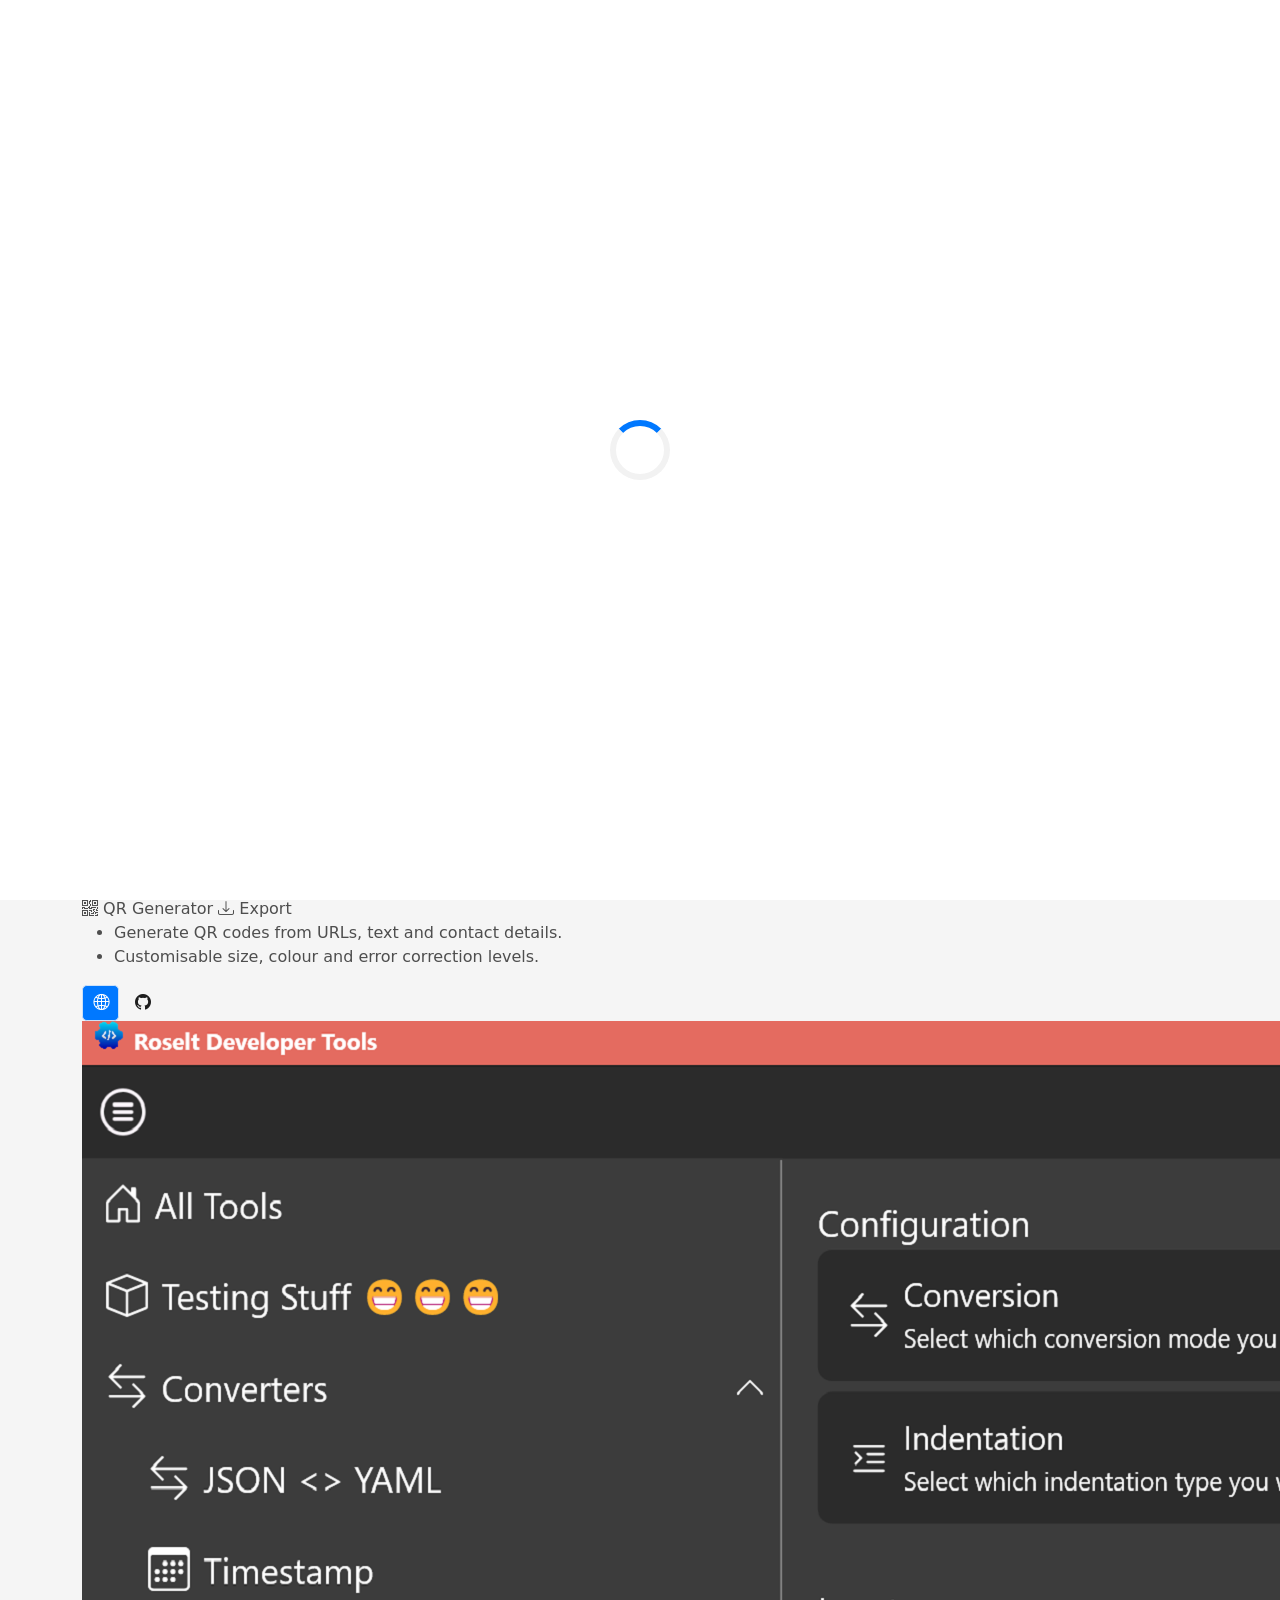
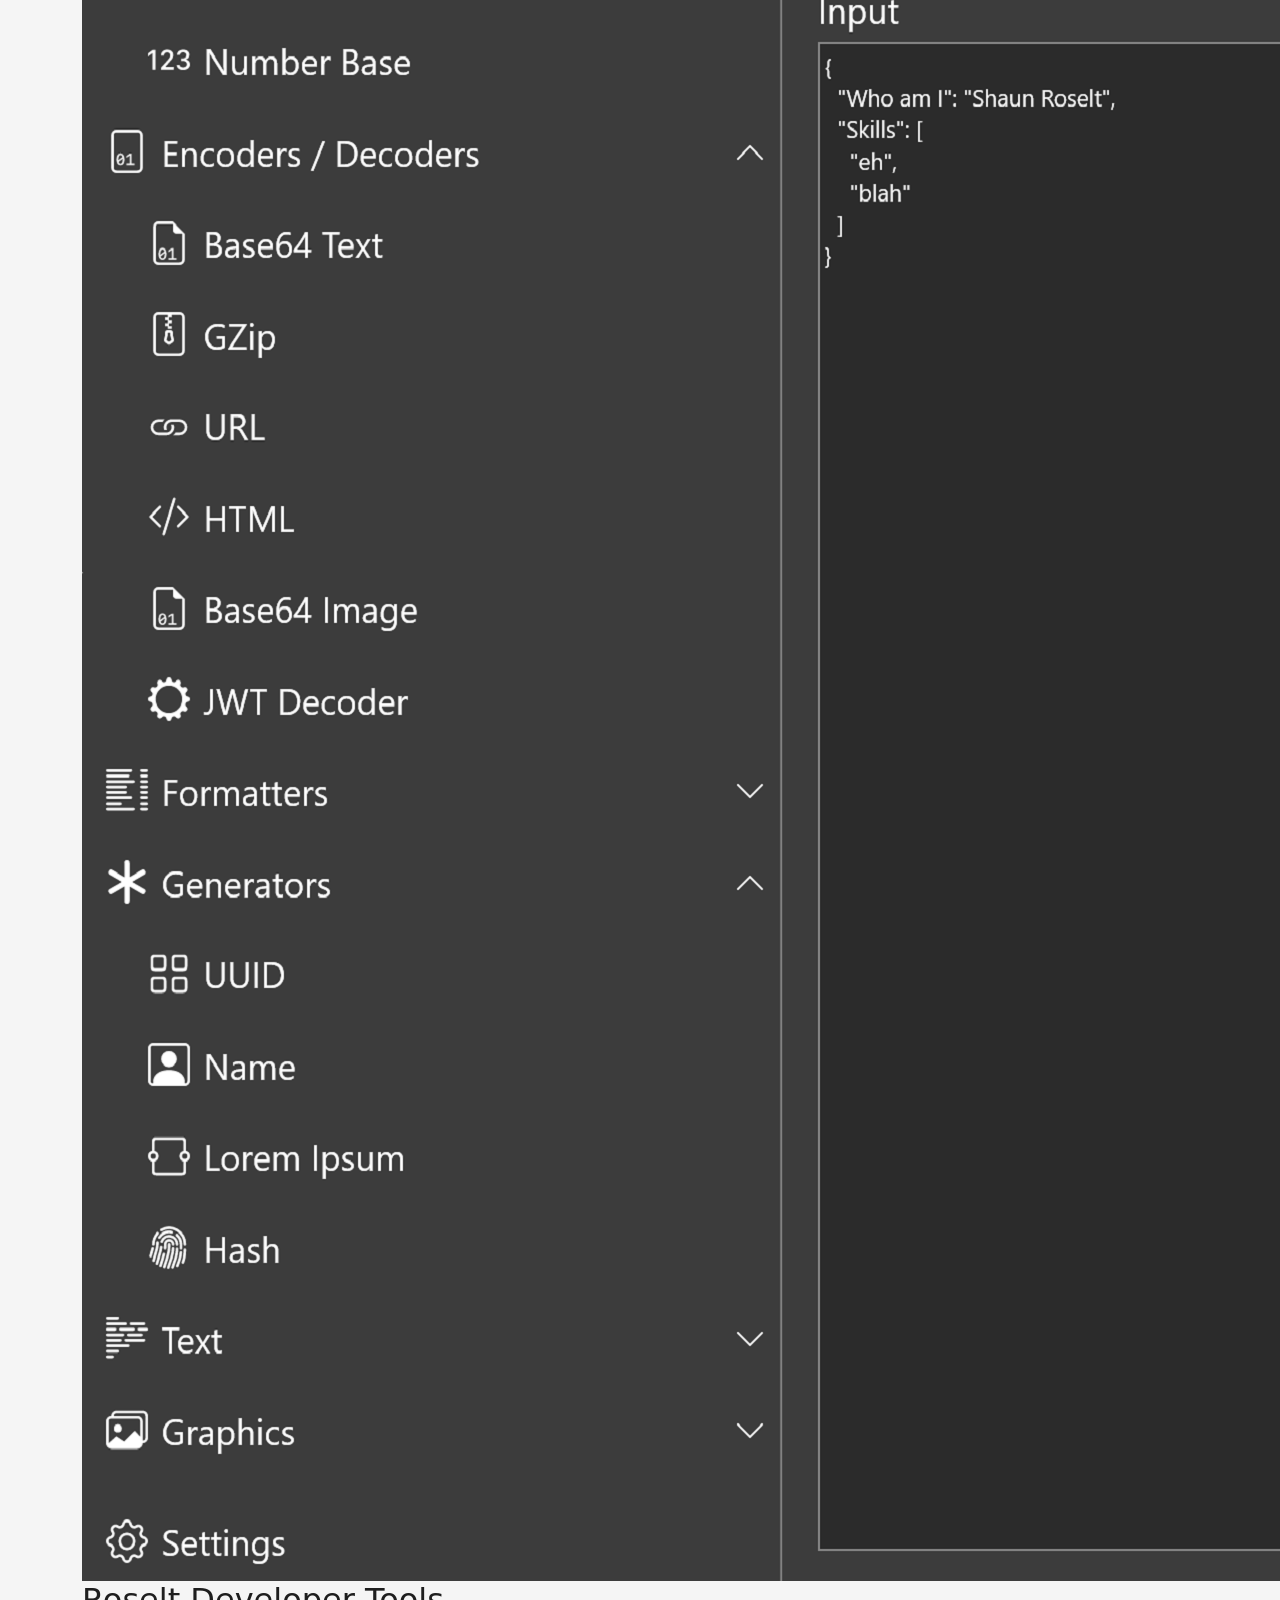
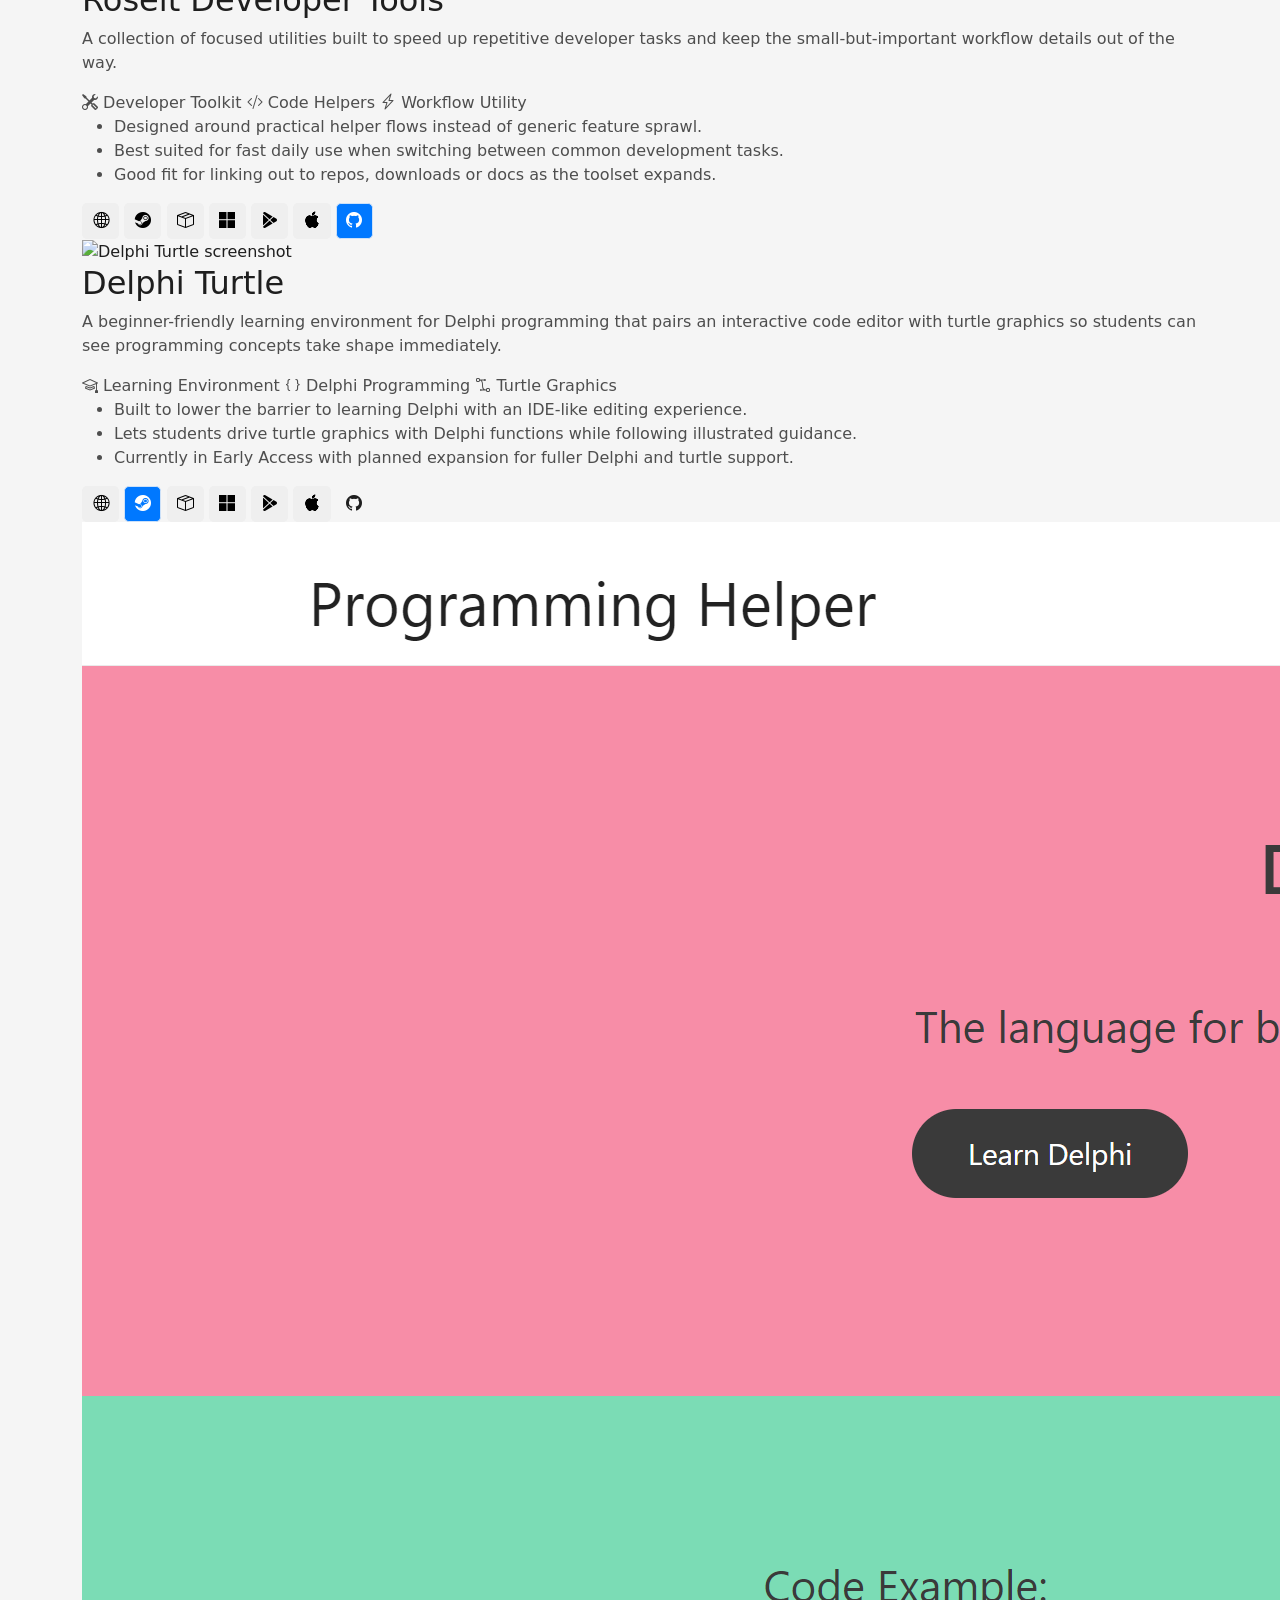
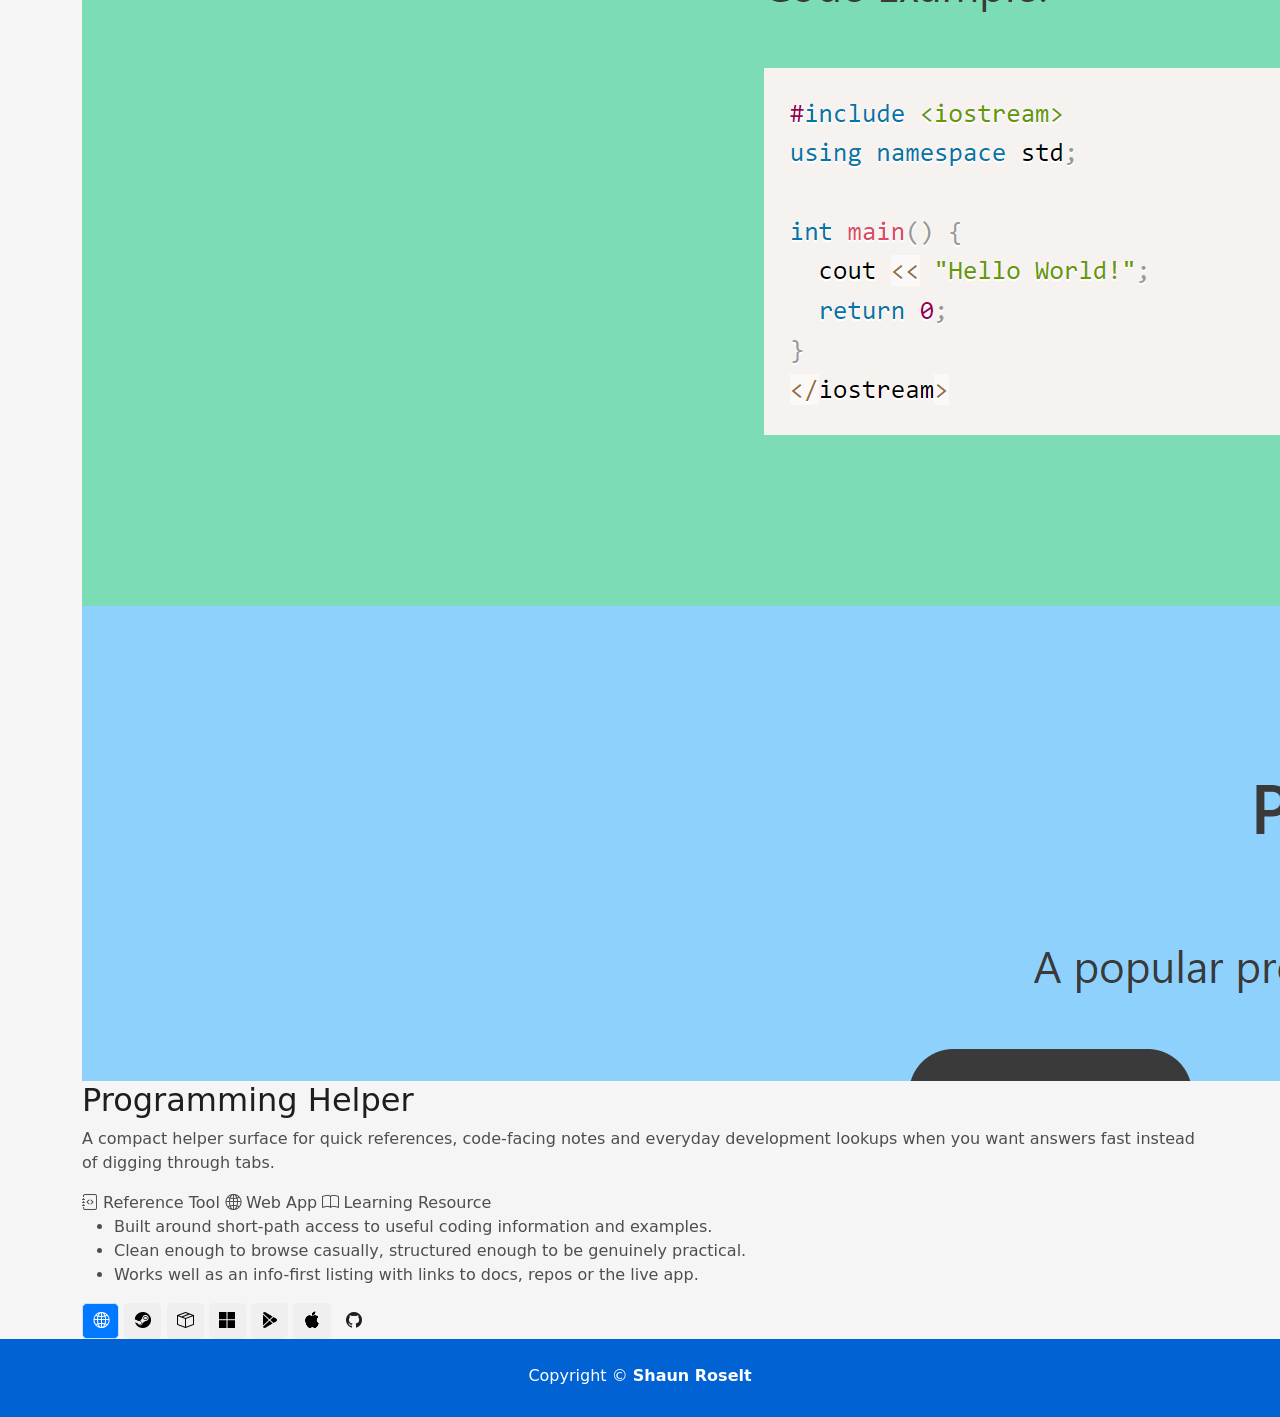
==== commit aa3c18e5: "Add QR Code Generator app and website entries Co-authored-by: Copilot <223556219+Copilot@users.norep" ====
--- a/apps.html
+++ b/apps.html
@@ -93,6 +93,35 @@
             </div>
           </article>
 
+          <article class="showcase-card" id="qr-code-generator">
+            <div class="showcase-media">
+              <iframe src="https://qrcode.apps.shaunroselt.com/?page=url" title="QR Code Generator preview" sandbox="allow-scripts" scrolling="no" loading="lazy" aria-hidden="true" style="--iframe-scale: 0.85; --iframe-viewport-width: 1200px;"></iframe>
+              <div class="showcase-fallback placeholder">qrcode.apps.shaunroselt.com</div>
+            </div>
+            <div class="showcase-body">
+              <div>
+                <h2 class="showcase-title">QR Code Generator</h2>
+                <p class="showcase-summary">Quick QR code generator with URL mode, customisation and download options.</p>
+              </div>
+              <div class="showcase-tags">
+                <span class="showcase-tag"><i class="bi bi-qr-code" aria-hidden="true"></i> QR Generator</span>
+                <span class="showcase-tag"><i class="bi bi-download" aria-hidden="true"></i> Export</span>
+              </div>
+              <ul class="showcase-features">
+                <li>Generate QR codes from URLs, text and contact details.</li>
+                <li>Customisable size, colour and error correction levels.</li>
+              </ul>
+              <div class="showcase-links">
+                <a class="button button-a" href="https://qrcode.apps.shaunroselt.com/?page=url" target="_blank" rel="noreferrer noopener" title="Web" aria-label="Web">
+                  <i class="bi bi-globe2" aria-hidden="true"></i>
+                </a>
+                <a class="button button-outline-a" href="https://github.com/shaunroselt" target="_blank" rel="noreferrer noopener" title="GitHub" aria-label="GitHub">
+                  <i class="bi bi-github" aria-hidden="true"></i>
+                </a>
+              </div>
+            </div>
+          </article>
+
           <article class="showcase-card" id="roselt-developer-tools">
             <a class="showcase-media portfolio-lightbox" href="assets/img/roselt-developer-tools-portfolio.png" data-gallery="appsShowcaseGallery">
               <img src="assets/img/roselt-developer-tools-portfolio.png" alt="Roselt Developer Tools screenshot">
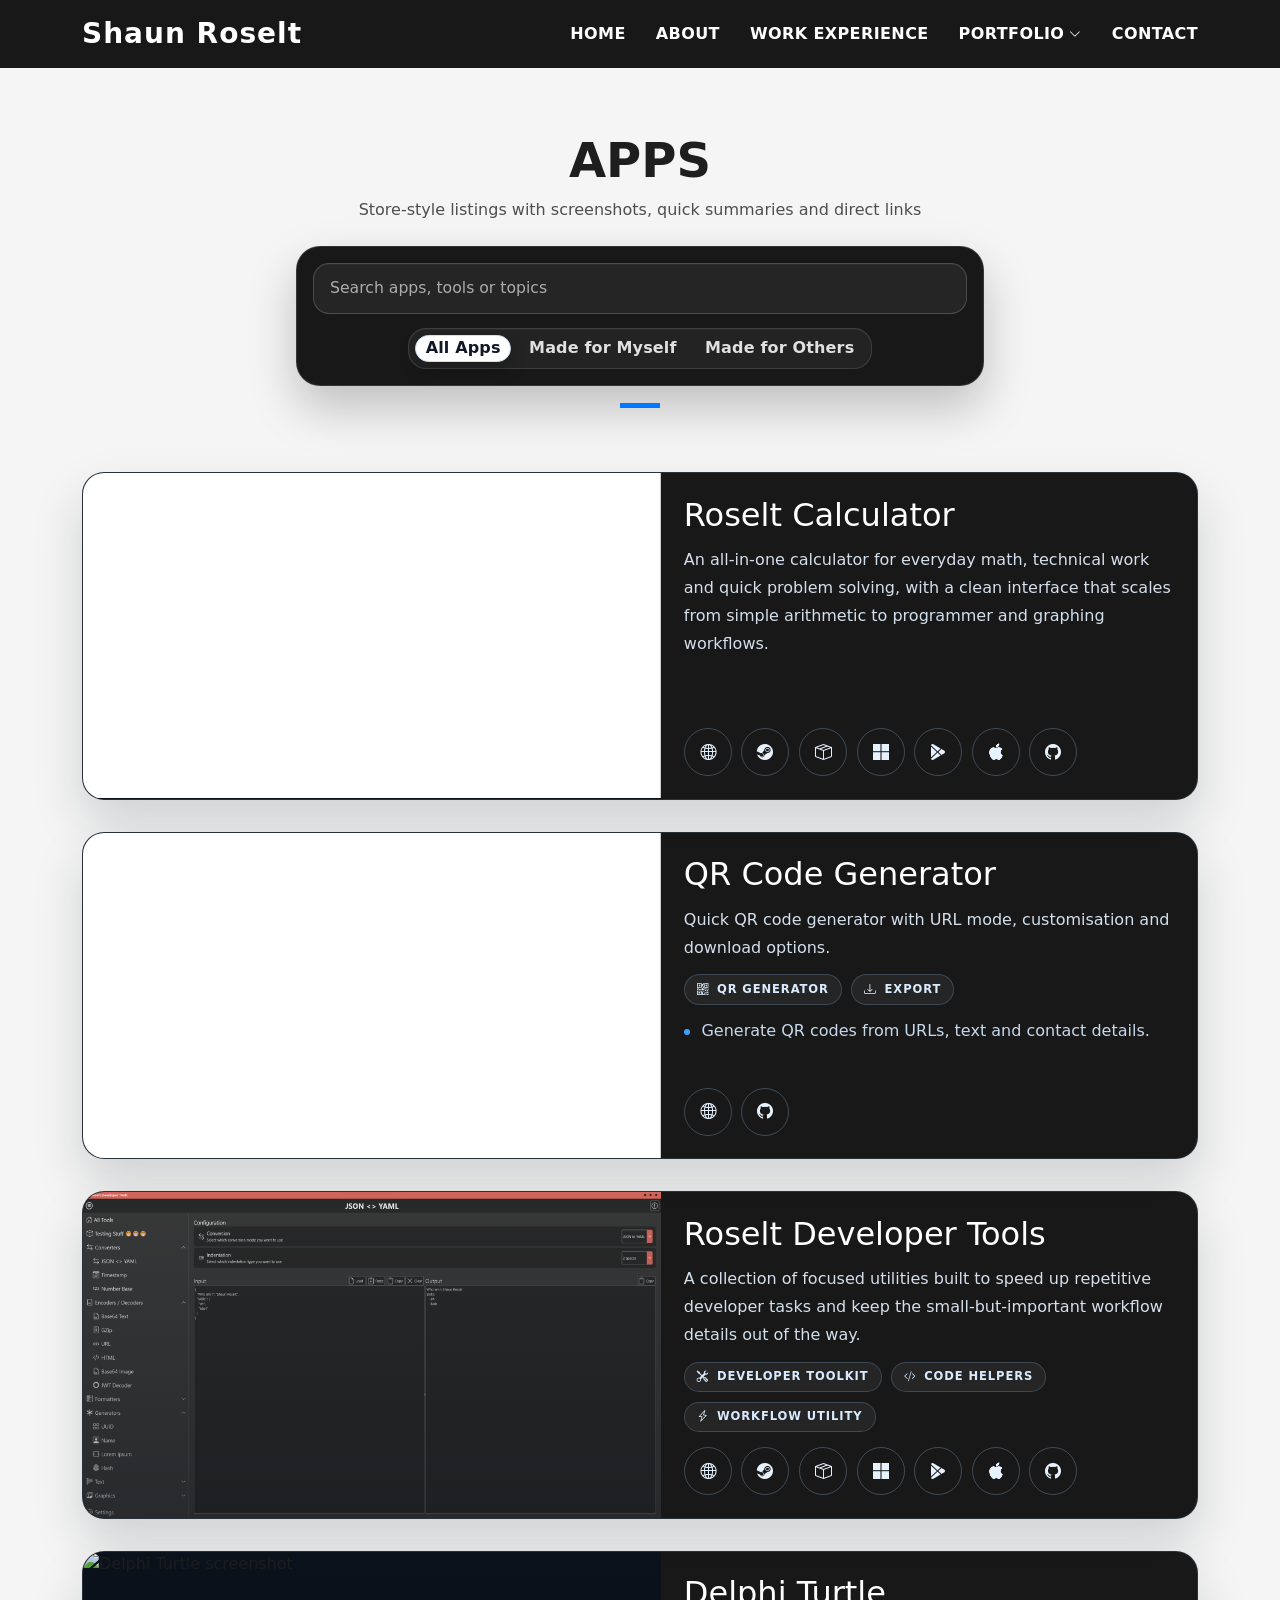
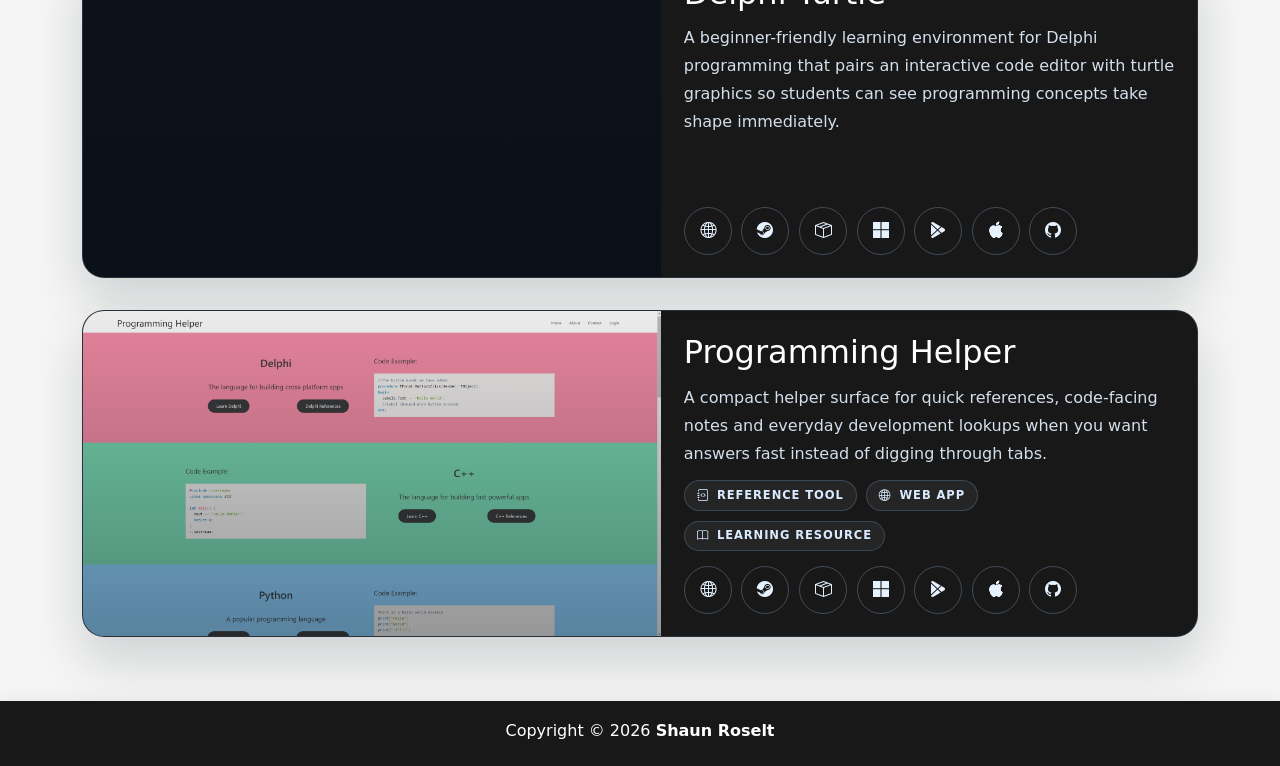
==== commit 9b6634f1: "WIP: New Portfolio section" ====
--- a/apps.html
+++ b/apps.html
@@ -1,5 +1,6 @@
 <!DOCTYPE html>
 <html lang="en">
+
 <head>
   <meta charset="utf-8">
   <meta content="width=device-width, initial-scale=1.0" name="viewport">
@@ -26,7 +27,10 @@
 
 <body>
   <div data-site-header></div>
+  <script src="assets/components/iframe-card/iframe-card.js"></script>
+  <script src="assets/js/portfolio-data.js"></script>
   <script src="assets/components/site-header/site-header.js"></script>
+  <script src="assets/components/site-footer/site-footer.js"></script>
 
   <main id="main">
 
@@ -42,221 +46,27 @@
               <p class="subtitle-a">
                 Store-style listings with screenshots, quick summaries and direct links
               </p>
+              <div class="showcase-controls">
+                <div class="showcase-search-wrap" data-portfolio-search-group="apps">
+                  <input type="search" class="showcase-search" data-portfolio-search-input
+                    placeholder="Search apps, tools or topics" aria-label="Search apps" autocomplete="off"
+                    spellcheck="false">
+                </div>
+                <div class="showcase-filter-bar" data-portfolio-filter-group="apps" data-portfolio-filter-value="all"
+                  role="group" aria-label="Filter apps by ownership">
+                  <button type="button" class="button button-a button-rouded showcase-filter-button"
+                    data-portfolio-filter="all" aria-pressed="true">All Apps</button>
+                  <button type="button" class="button button-outline-a button-rouded showcase-filter-button"
+                    data-portfolio-filter="personal" aria-pressed="false">Made for Myself</button>
+                  <button type="button" class="button button-outline-a button-rouded showcase-filter-button"
+                    data-portfolio-filter="client" aria-pressed="false">Made for Others</button>
+                </div>
+              </div>
               <div class="line-mf"></div>
             </div>
           </div>
         </div>
-        <div class="showcase-stack">
-          <article class="showcase-card" id="roselt-calculator">
-            <div class="showcase-media">
-              <iframe src="https://calculator.apps.shaunroselt.com/app.html?page=scientific&theme=dark&language=en" title="Roselt Calculator preview" sandbox="allow-scripts" scrolling="no" loading="lazy" aria-hidden="true" style="--iframe-scale: 0.85; --iframe-viewport-width: 1200px;"></iframe>
-              <img src="https://shared.fastly.steamstatic.com/store_item_assets/steam/apps/4597760/3c0536fb11fd22dd8f7bbc109f5e9e23bfd631aa/ss_3c0536fb11fd22dd8f7bbc109f5e9e23bfd631aa.1920x1080.jpg?t=1778698150" alt="Roselt Calculator screenshot" class="showcase-fallback" style="transition: opacity 320ms; opacity: 0; display: none;">
-            </div>
-            <div class="showcase-body">
-              <div>
-                <h2 class="showcase-title">Roselt Calculator</h2>
-                <p class="showcase-summary">An all-in-one calculator for everyday math, technical work and quick problem solving, with a clean interface that scales from simple arithmetic to programmer and graphing workflows.</p>
-              </div>
-              <div class="showcase-tags">
-                <span class="showcase-tag"><i class="bi bi-calculator" aria-hidden="true"></i> Calculator App</span>
-                <span class="showcase-tag"><i class="bi bi-graph-up" aria-hidden="true"></i> Math Tools</span>
-                <span class="showcase-tag"><i class="bi bi-pc-display" aria-hidden="true"></i> Desktop Utility</span>
-              </div>
-              <ul class="showcase-features">
-                <li>Standard, scientific, programmer, graphing, date and unit-conversion modes in one app.</li>
-                <li>Responsive UI designed for quick desktop use without feeling cluttered.</li>
-                <li>Clear Steam presence for downloads, updates and future release visibility.</li>
-              </ul>
-              <div class="showcase-links">
-                <a class="button button-a" href="https://calculator.apps.shaunroselt.com/app.html?page=scientific&theme=dark&language=en" target="_blank" rel="noreferrer noopener" title="Web" aria-label="Web">
-                  <i class="bi bi-globe2" aria-hidden="true"></i>
-                </a>
-                <a class="button button-outline-a" href="https://store.steampowered.com/app/4597760/Roselt_Calculator/" target="_blank" rel="noreferrer noopener" title="Steam" aria-label="Steam">
-                  <i class="bi bi-steam" aria-hidden="true"></i>
-                </a>
-                <button class="button button-outline-a button-coming-soon" type="button" data-coming-soon-platform="Linux Flathub" title="Linux Flathub" aria-label="Linux Flathub">
-                  <i class="bi bi-box-seam" aria-hidden="true"></i>
-                </button>
-                <button class="button button-outline-a button-coming-soon" type="button" data-coming-soon-platform="Microsoft Store" title="Microsoft Store" aria-label="Microsoft Store">
-                  <i class="bi bi-microsoft" aria-hidden="true"></i>
-                </button>
-                <button class="button button-outline-a button-coming-soon" type="button" data-coming-soon-platform="Google Play Store" title="Google Play Store" aria-label="Google Play Store">
-                  <i class="bi bi-google-play" aria-hidden="true"></i>
-                </button>
-                <button class="button button-outline-a button-coming-soon" type="button" data-coming-soon-platform="Apple App Store" title="Apple App Store" aria-label="Apple App Store">
-                  <i class="bi bi-apple" aria-hidden="true"></i>
-                </button>
-                <a class="button button-outline-a" href="https://github.com/shaunroselt" target="_blank" rel="noreferrer noopener" title="GitHub" aria-label="GitHub">
-                  <i class="bi bi-github" aria-hidden="true"></i>
-                </a>
-              </div>
-            </div>
-          </article>
-
-          <article class="showcase-card" id="qr-code-generator">
-            <div class="showcase-media">
-              <iframe src="https://qrcode.apps.shaunroselt.com/?page=url" title="QR Code Generator preview" sandbox="allow-scripts" scrolling="no" loading="lazy" aria-hidden="true" style="--iframe-scale: 0.85; --iframe-viewport-width: 1200px;"></iframe>
-              <div class="showcase-fallback placeholder">qrcode.apps.shaunroselt.com</div>
-            </div>
-            <div class="showcase-body">
-              <div>
-                <h2 class="showcase-title">QR Code Generator</h2>
-                <p class="showcase-summary">Quick QR code generator with URL mode, customisation and download options.</p>
-              </div>
-              <div class="showcase-tags">
-                <span class="showcase-tag"><i class="bi bi-qr-code" aria-hidden="true"></i> QR Generator</span>
-                <span class="showcase-tag"><i class="bi bi-download" aria-hidden="true"></i> Export</span>
-              </div>
-              <ul class="showcase-features">
-                <li>Generate QR codes from URLs, text and contact details.</li>
-                <li>Customisable size, colour and error correction levels.</li>
-              </ul>
-              <div class="showcase-links">
-                <a class="button button-a" href="https://qrcode.apps.shaunroselt.com/?page=url" target="_blank" rel="noreferrer noopener" title="Web" aria-label="Web">
-                  <i class="bi bi-globe2" aria-hidden="true"></i>
-                </a>
-                <a class="button button-outline-a" href="https://github.com/shaunroselt" target="_blank" rel="noreferrer noopener" title="GitHub" aria-label="GitHub">
-                  <i class="bi bi-github" aria-hidden="true"></i>
-                </a>
-              </div>
-            </div>
-          </article>
-
-          <article class="showcase-card" id="roselt-developer-tools">
-            <a class="showcase-media portfolio-lightbox" href="assets/img/roselt-developer-tools-portfolio.png" data-gallery="appsShowcaseGallery">
-              <img src="assets/img/roselt-developer-tools-portfolio.png" alt="Roselt Developer Tools screenshot">
-            </a>
-            <div class="showcase-body">
-              <div>
-                <h2 class="showcase-title">Roselt Developer Tools</h2>
-                <p class="showcase-summary">A collection of focused utilities built to speed up repetitive developer tasks and keep the small-but-important workflow details out of the way.</p>
-              </div>
-              <div class="showcase-tags">
-                <span class="showcase-tag"><i class="bi bi-tools" aria-hidden="true"></i> Developer Toolkit</span>
-                <span class="showcase-tag"><i class="bi bi-code-slash" aria-hidden="true"></i> Code Helpers</span>
-                <span class="showcase-tag"><i class="bi bi-lightning-charge" aria-hidden="true"></i> Workflow Utility</span>
-              </div>
-              <ul class="showcase-features">
-                <li>Designed around practical helper flows instead of generic feature sprawl.</li>
-                <li>Best suited for fast daily use when switching between common development tasks.</li>
-                <li>Good fit for linking out to repos, downloads or docs as the toolset expands.</li>
-              </ul>
-              <div class="showcase-links">
-                <button class="button button-outline-a button-coming-soon" type="button" data-coming-soon-platform="Web" title="Web" aria-label="Web">
-                  <i class="bi bi-globe2" aria-hidden="true"></i>
-                </button>
-                <button class="button button-outline-a button-coming-soon" type="button" data-coming-soon-platform="Steam" title="Steam" aria-label="Steam">
-                  <i class="bi bi-steam" aria-hidden="true"></i>
-                </button>
-                <button class="button button-outline-a button-coming-soon" type="button" data-coming-soon-platform="Linux Flathub" title="Linux Flathub" aria-label="Linux Flathub">
-                  <i class="bi bi-box-seam" aria-hidden="true"></i>
-                </button>
-                <button class="button button-outline-a button-coming-soon" type="button" data-coming-soon-platform="Microsoft Store" title="Microsoft Store" aria-label="Microsoft Store">
-                  <i class="bi bi-microsoft" aria-hidden="true"></i>
-                </button>
-                <button class="button button-outline-a button-coming-soon" type="button" data-coming-soon-platform="Google Play Store" title="Google Play Store" aria-label="Google Play Store">
-                  <i class="bi bi-google-play" aria-hidden="true"></i>
-                </button>
-                <button class="button button-outline-a button-coming-soon" type="button" data-coming-soon-platform="Apple App Store" title="Apple App Store" aria-label="Apple App Store">
-                  <i class="bi bi-apple" aria-hidden="true"></i>
-                </button>
-                <a class="button button-a" href="https://github.com/shaunroselt" target="_blank" rel="noreferrer noopener" title="GitHub" aria-label="GitHub">
-                  <i class="bi bi-github" aria-hidden="true"></i>
-                </a>
-              </div>
-            </div>
-          </article>
-
-          <article class="showcase-card" id="delphi-turtle">
-            <a class="showcase-media" href="https://shared.fastly.steamstatic.com/store_item_assets/steam/apps/1516170/710a7e9393902847f7c0e1c21c9927d6aeff0598/ss_710a7e9393902847f7c0e1c21c9927d6aeff0598.1920x1080.jpg?t=1771150428" target="_blank" rel="noreferrer noopener">
-              <img src="https://shared.fastly.steamstatic.com/store_item_assets/steam/apps/1516170/710a7e9393902847f7c0e1c21c9927d6aeff0598/ss_710a7e9393902847f7c0e1c21c9927d6aeff0598.1920x1080.jpg?t=1771150428" alt="Delphi Turtle screenshot">
-            </a>
-            <div class="showcase-body">
-              <div>
-                <h2 class="showcase-title">Delphi Turtle</h2>
-                <p class="showcase-summary">A beginner-friendly learning environment for Delphi programming that pairs an interactive code editor with turtle graphics so students can see programming concepts take shape immediately.</p>
-              </div>
-              <div class="showcase-tags">
-                <span class="showcase-tag"><i class="bi bi-mortarboard" aria-hidden="true"></i> Learning Environment</span>
-                <span class="showcase-tag"><i class="bi bi-braces" aria-hidden="true"></i> Delphi Programming</span>
-                <span class="showcase-tag"><i class="bi bi-bezier2" aria-hidden="true"></i> Turtle Graphics</span>
-              </div>
-              <ul class="showcase-features">
-                <li>Built to lower the barrier to learning Delphi with an IDE-like editing experience.</li>
-                <li>Lets students drive turtle graphics with Delphi functions while following illustrated guidance.</li>
-                <li>Currently in Early Access with planned expansion for fuller Delphi and turtle support.</li>
-              </ul>
-              <div class="showcase-links">
-                <button class="button button-outline-a button-coming-soon" type="button" data-coming-soon-platform="Web" title="Web" aria-label="Web">
-                  <i class="bi bi-globe2" aria-hidden="true"></i>
-                </button>
-                <a class="button button-a" href="https://store.steampowered.com/app/1516170/Delphi_Turtle_Learn_Programming/" target="_blank" rel="noreferrer noopener" title="Steam" aria-label="Steam">
-                  <i class="bi bi-steam" aria-hidden="true"></i>
-                </a>
-                <button class="button button-outline-a button-coming-soon" type="button" data-coming-soon-platform="Linux Flathub" title="Linux Flathub" aria-label="Linux Flathub">
-                  <i class="bi bi-box-seam" aria-hidden="true"></i>
-                </button>
-                <button class="button button-outline-a button-coming-soon" type="button" data-coming-soon-platform="Microsoft Store" title="Microsoft Store" aria-label="Microsoft Store">
-                  <i class="bi bi-microsoft" aria-hidden="true"></i>
-                </button>
-                <button class="button button-outline-a button-coming-soon" type="button" data-coming-soon-platform="Google Play Store" title="Google Play Store" aria-label="Google Play Store">
-                  <i class="bi bi-google-play" aria-hidden="true"></i>
-                </button>
-                <button class="button button-outline-a button-coming-soon" type="button" data-coming-soon-platform="Apple App Store" title="Apple App Store" aria-label="Apple App Store">
-                  <i class="bi bi-apple" aria-hidden="true"></i>
-                </button>
-                <a class="button button-outline-a" href="https://github.com/shaunroselt" target="_blank" rel="noreferrer noopener" title="GitHub" aria-label="GitHub">
-                  <i class="bi bi-github" aria-hidden="true"></i>
-                </a>
-              </div>
-            </div>
-          </article>
-
-          <article class="showcase-card" id="programming-helper">
-            <a class="showcase-media portfolio-lightbox" href="assets/img/programming-helper-portfolio.png" data-gallery="appsShowcaseGallery">
-              <img src="assets/img/programming-helper-portfolio.png" alt="Programming Helper screenshot">
-            </a>
-            <div class="showcase-body">
-              <div>
-                <h2 class="showcase-title">Programming Helper</h2>
-                <p class="showcase-summary">A compact helper surface for quick references, code-facing notes and everyday development lookups when you want answers fast instead of digging through tabs.</p>
-              </div>
-              <div class="showcase-tags">
-                <span class="showcase-tag"><i class="bi bi-journal-code" aria-hidden="true"></i> Reference Tool</span>
-                <span class="showcase-tag"><i class="bi bi-globe2" aria-hidden="true"></i> Web App</span>
-                <span class="showcase-tag"><i class="bi bi-book" aria-hidden="true"></i> Learning Resource</span>
-              </div>
-              <ul class="showcase-features">
-                <li>Built around short-path access to useful coding information and examples.</li>
-                <li>Clean enough to browse casually, structured enough to be genuinely practical.</li>
-                <li>Works well as an info-first listing with links to docs, repos or the live app.</li>
-              </ul>
-              <div class="showcase-links">
-                <a class="button button-a" href="websites.html#programming-helper" title="Web" aria-label="Web">
-                  <i class="bi bi-globe2" aria-hidden="true"></i>
-                </a>
-                <button class="button button-outline-a button-coming-soon" type="button" data-coming-soon-platform="Steam" title="Steam" aria-label="Steam">
-                  <i class="bi bi-steam" aria-hidden="true"></i>
-                </button>
-                <button class="button button-outline-a button-coming-soon" type="button" data-coming-soon-platform="Linux Flathub" title="Linux Flathub" aria-label="Linux Flathub">
-                  <i class="bi bi-box-seam" aria-hidden="true"></i>
-                </button>
-                <button class="button button-outline-a button-coming-soon" type="button" data-coming-soon-platform="Microsoft Store" title="Microsoft Store" aria-label="Microsoft Store">
-                  <i class="bi bi-microsoft" aria-hidden="true"></i>
-                </button>
-                <button class="button button-outline-a button-coming-soon" type="button" data-coming-soon-platform="Google Play Store" title="Google Play Store" aria-label="Google Play Store">
-                  <i class="bi bi-google-play" aria-hidden="true"></i>
-                </button>
-                <button class="button button-outline-a button-coming-soon" type="button" data-coming-soon-platform="Apple App Store" title="Apple App Store" aria-label="Apple App Store">
-                  <i class="bi bi-apple" aria-hidden="true"></i>
-                </button>
-                <a class="button button-outline-a" href="https://github.com/shaunroselt" target="_blank" rel="noreferrer noopener" title="GitHub" aria-label="GitHub">
-                  <i class="bi bi-github" aria-hidden="true"></i>
-                </a>
-              </div>
-            </div>
-          </article>
-        </div>
+        <div class="showcase-stack" data-portfolio-category="apps"></div>
       </div>
     </section>
     <!-- End Apps Section -->
@@ -265,20 +75,12 @@
   <!-- End #main -->
 
   <!-- ======= Footer ======= -->
-  <footer>
-    <div class="container">
-      <div class="row">
-        <div class="col-sm-12">
-          <div class="copyright-box">
-            <p class="copyright">Copyright © <strong>Shaun Roselt</strong></p>
-          </div>
-        </div>
-      </div>
-    </div>
-  </footer><!-- End  Footer -->
+  <div data-site-footer></div>
+  <!-- End Footer -->
 
   <div id="preloader"></div>
-  <a href="#" class="back-to-top d-flex align-items-center justify-content-center"><i class="bi bi-arrow-up-short"></i></a>
+  <a href="#" class="back-to-top d-flex align-items-center justify-content-center"><i
+      class="bi bi-arrow-up-short"></i></a>
 
   <!-- Vendor JS Files -->
   <script src="https://cdn.jsdelivr.net/npm/@srexi/purecounterjs@1.5.0/dist/purecounter_vanilla.js"></script>
@@ -288,8 +90,9 @@
   <script src="https://cdn.jsdelivr.net/npm/typed.js@3.0.0/dist/typed.umd.js"></script>
 
   <!-- Template Main JS File -->
+  <script src="assets/js/footer.js"></script>
   <script src="assets/js/main.js"></script>
 
 </body>
 
-</html>
+</html>
--- a/assets/components/site-header/site-header.css
+++ b/assets/components/site-header/site-header.css
@@ -0,0 +1,286 @@
+body.mobile-nav-open {
+  overflow: hidden;
+}
+
+:root {
+  --site-header-bg: rgba(0, 0, 0, 0.9);
+}
+
+#header {
+  transition: all 0.5s;
+  z-index: 997;
+  padding: 20px 0;
+}
+
+#header .logo {
+  font-size: 28px;
+  margin: 0;
+  padding: 0;
+  font-weight: 600;
+  letter-spacing: 1px;
+}
+
+#header .logo a {
+  color: #fff;
+}
+
+#header .logo img {
+  max-height: 40px;
+}
+
+#header.header-scrolled {
+  background: var(--site-header-bg);
+  padding: 12px 0;
+}
+
+.navbar {
+  padding: 0;
+}
+
+.navbar ul {
+  margin: 0;
+  padding: 0;
+  display: flex;
+  list-style: none;
+  align-items: center;
+}
+
+.navbar li {
+  position: relative;
+}
+
+.navbar>ul>li {
+  white-space: nowrap;
+  padding: 10px 0 10px 30px;
+}
+
+.navbar a,
+.navbar a:focus {
+  display: flex;
+  align-items: center;
+  justify-content: space-between;
+  color: #fff;
+  font-size: 16px;
+  font-weight: 600;
+  padding: 0;
+  white-space: nowrap;
+  transition: 0.3s;
+  letter-spacing: 0.4px;
+  position: relative;
+  text-transform: uppercase;
+}
+
+.navbar a i,
+.navbar a:focus i {
+  font-size: 12px;
+  line-height: 0;
+  margin-left: 5px;
+}
+
+.navbar>ul>li>a:before {
+  content: "";
+  position: absolute;
+  width: 100%;
+  height: 2px;
+  bottom: -6px;
+  left: 0;
+  width: 0;
+  background-color: #fff;
+  visibility: hidden;
+  transition: all 0.3s ease-in-out 0s;
+}
+
+.navbar a:hover:before,
+.navbar li:hover>a:before,
+.navbar .active:before {
+  visibility: visible;
+  width: 80%;
+}
+
+.navbar a:hover,
+.navbar .active,
+.navbar .active:focus,
+.navbar li:hover>a {
+  color: #fff;
+}
+
+.navbar .dropdown ul {
+  display: block;
+  position: absolute;
+  left: 30px;
+  top: calc(100% + 30px);
+  margin: 0;
+  padding: 10px 0;
+  z-index: 99;
+  opacity: 0;
+  visibility: hidden;
+  background: #fff;
+  box-shadow: 0px 0px 30px rgba(127, 137, 161, 0.25);
+  transition: 0.3s;
+}
+
+.navbar .dropdown ul li {
+  min-width: 200px;
+}
+
+.navbar .dropdown ul a {
+  padding: 10px 20px;
+  font-size: 14px;
+  text-transform: none;
+  color: #4e4e4e;
+}
+
+.navbar .dropdown ul a i {
+  font-size: 12px;
+}
+
+.navbar .dropdown ul a:hover,
+.navbar .dropdown ul .active:hover,
+.navbar .dropdown ul li:hover>a {
+  color: #0078ff;
+}
+
+.navbar .dropdown:hover>ul {
+  opacity: 1;
+  top: 100%;
+  visibility: visible;
+}
+
+.mobile-nav-toggle {
+  color: #fff;
+  font-size: 28px;
+  cursor: pointer;
+  display: none;
+  line-height: 0;
+  transition: 0.5s;
+  background: transparent;
+  border: 0;
+  padding: 0;
+  align-items: center;
+  justify-content: center;
+  appearance: none;
+  -webkit-appearance: none;
+}
+
+.mobile-nav-toggle i {
+  line-height: 0;
+}
+
+@media (max-width: 991px) {
+  .mobile-nav-toggle {
+    display: inline-flex;
+  }
+
+  .navbar ul {
+    display: none;
+  }
+}
+
+.navbar-mobile {
+  position: fixed;
+  inset: 0;
+  overflow: hidden;
+  background: rgba(17, 24, 39, 0.45);
+  transition: 0.3s;
+  z-index: 999;
+  backdrop-filter: blur(2px);
+  -webkit-backdrop-filter: blur(2px);
+}
+
+.navbar-mobile .mobile-nav-toggle {
+  position: fixed;
+  top: 16px;
+  right: 16px;
+  z-index: 1000;
+  width: 44px;
+  height: 44px;
+  border-radius: 999px;
+  background: #fff;
+  color: #1e1e1e;
+  box-shadow: 0 12px 30px rgba(0, 0, 0, 0.18);
+}
+
+.navbar-mobile ul {
+  display: block;
+  position: fixed;
+  top: 72px;
+  right: 16px;
+  left: 16px;
+  max-height: calc(100vh - 88px);
+  padding: 12px 0;
+  background-color: rgba(255, 255, 255, 0.98);
+  border-radius: 20px;
+  box-shadow: 0 18px 50px rgba(0, 0, 0, 0.24);
+  overflow-y: auto;
+  transition: 0.3s;
+  -webkit-overflow-scrolling: touch;
+}
+
+.navbar-mobile>ul>li {
+  padding: 0 12px;
+}
+
+.navbar-mobile a:hover:before,
+.navbar-mobile li:hover>a:before,
+.navbar-mobile .active:before {
+  visibility: hidden;
+}
+
+.navbar-mobile a,
+.navbar-mobile a:focus {
+  padding: 12px 16px;
+  font-size: 15px;
+  color: #1e1e1e;
+  border-radius: 12px;
+}
+
+.navbar-mobile a:hover,
+.navbar-mobile .active,
+.navbar-mobile li:hover>a {
+  color: #0078ff;
+  background: rgba(0, 120, 255, 0.08);
+}
+
+.navbar-mobile .getstarted,
+.navbar-mobile .getstarted:focus {
+  margin: 15px;
+}
+
+.navbar-mobile .dropdown ul {
+  position: static;
+  display: none;
+  margin: 8px 0 12px;
+  padding: 8px 0;
+  z-index: 99;
+  opacity: 1;
+  visibility: visible;
+  background: rgba(245, 247, 250, 0.98);
+  box-shadow: none;
+  border-radius: 14px;
+}
+
+.navbar-mobile .dropdown ul li {
+  min-width: 200px;
+}
+
+.navbar-mobile .dropdown ul a {
+  padding: 10px 16px;
+}
+
+.navbar-mobile .dropdown>a i:last-child {
+  margin-left: auto;
+}
+
+.navbar-mobile .dropdown ul a i {
+  font-size: 12px;
+}
+
+.navbar-mobile .dropdown ul a:hover,
+.navbar-mobile .dropdown ul .active:hover,
+.navbar-mobile .dropdown ul li:hover>a {
+  color: #0078ff;
+}
+
+.navbar-mobile .dropdown>.dropdown-active {
+  display: block;
+}
--- a/assets/css/style.css
+++ b/assets/css/style.css
@@ -156,6 +156,92 @@
 .subtitle-a {
   text-decoration: none;
   color: #4e4e4e;
+}
+
+.showcase-controls {
+  width: min(100%, 43rem);
+  margin: 1.5rem auto 1.1rem;
+  padding: 1rem;
+  border: 1px solid rgba(255, 255, 255, 0.12);
+  border-radius: 24px;
+  background: rgba(0, 0, 0, 0.9);
+  box-shadow: 0 22px 48px rgba(0, 0, 0, 0.22);
+}
+
+.showcase-search-wrap {
+  display: flex;
+  justify-content: center;
+}
+
+.showcase-search {
+  width: 100%;
+  padding: 0.8rem 1rem;
+  border-radius: 16px;
+  border: 1px solid rgba(255, 255, 255, 0.18);
+  background: rgba(255, 255, 255, 0.06);
+  color: #ffffff;
+  font-size: 0.98rem;
+  box-shadow: inset 0 1px 0 rgba(255, 255, 255, 0.04);
+  transition: border-color 180ms ease, box-shadow 180ms ease, background-color 180ms ease;
+}
+
+.showcase-search::placeholder {
+  color: rgba(255, 255, 255, 0.62);
+}
+
+.showcase-search:focus {
+  outline: none;
+  border-color: rgba(255, 255, 255, 0.34);
+  background: rgba(255, 255, 255, 0.08);
+  box-shadow: 0 0 0 4px rgba(255, 255, 255, 0.08);
+}
+
+.showcase-filter-bar {
+  display: inline-flex;
+  flex-wrap: wrap;
+  justify-content: center;
+  gap: 0.45rem;
+  margin: 0.9rem auto 0;
+  padding: 0.35rem;
+  border-radius: 18px;
+  background: rgba(255, 255, 255, 0.05);
+  border: 1px solid rgba(255, 255, 255, 0.12);
+  box-shadow: inset 0 1px 0 rgba(255, 255, 255, 0.04);
+}
+
+.showcase-filter-button {
+  min-width: 0;
+  padding: 0.72rem 1.05rem;
+  border-radius: 14px;
+  border: 0;
+  font-size: 0.95rem;
+  font-weight: 700;
+  line-height: 1;
+  letter-spacing: 0.01em;
+  transition: background-color 180ms ease, color 180ms ease, box-shadow 180ms ease, transform 180ms ease;
+}
+
+.showcase-filter-button.button-a,
+.showcase-filter-button.button-a:hover,
+.showcase-filter-button.button-a:focus {
+  background: #ffffff;
+  color: #111827;
+  box-shadow: 0 10px 18px rgba(0, 0, 0, 0.18);
+}
+
+.showcase-filter-button.button-outline-a,
+.showcase-filter-button.button-outline-a:hover,
+.showcase-filter-button.button-outline-a:focus {
+  background: transparent;
+  color: rgba(255, 255, 255, 0.86);
+  border-color: transparent;
+  box-shadow: none;
+}
+
+.showcase-filter-button.button-outline-a:hover,
+.showcase-filter-button.button-outline-a:focus {
+  background: rgba(255, 255, 255, 0.08);
+  color: #ffffff;
 }
 
 .line-mf {
@@ -285,7 +371,7 @@
 }
 
 /* Ensure icon glyphs are block-level and vertically centered inside flex container */
-.ico-circle > i,
+.ico-circle>i,
 .ico-circle i {
   display: block;
   line-height: 1;
@@ -476,293 +562,6 @@
 }
 
 /*--------------------------------------------------------------
-# Header
---------------------------------------------------------------*/
-#header {
-  transition: all 0.5s;
-  z-index: 997;
-  padding: 20px 0;
-}
-
-#header .logo {
-  font-size: 28px;
-  margin: 0;
-  padding: 0;
-  font-weight: 600;
-  letter-spacing: 1px;
-}
-
-#header .logo a {
-  color: #fff;
-}
-
-#header .logo img {
-  max-height: 40px;
-}
-
-#header.header-scrolled {
-  background: rgba(0, 0, 0, 0.9);
-  padding: 12px 0;
-}
-
-/*--------------------------------------------------------------
-# Navigation Menu
---------------------------------------------------------------*/
-/**
-* Desktop Navigation 
-*/
-.navbar {
-  padding: 0;
-}
-
-.navbar ul {
-  margin: 0;
-  padding: 0;
-  display: flex;
-  list-style: none;
-  align-items: center;
-}
-
-.navbar li {
-  position: relative;
-}
-
-.navbar>ul>li {
-  white-space: nowrap;
-  padding: 10px 0 10px 30px;
-}
-
-.navbar a,
-.navbar a:focus {
-  display: flex;
-  align-items: center;
-  justify-content: space-between;
-  color: #fff;
-  font-size: 16px;
-  font-weight: 600;
-  padding: 0;
-  white-space: nowrap;
-  transition: 0.3s;
-  letter-spacing: 0.4px;
-  position: relative;
-  text-transform: uppercase;
-}
-
-.navbar a i,
-.navbar a:focus i {
-  font-size: 12px;
-  line-height: 0;
-  margin-left: 5px;
-}
-
-.navbar>ul>li>a:before {
-  content: "";
-  position: absolute;
-  width: 100%;
-  height: 2px;
-  bottom: -6px;
-  left: 0;
-  width: 0;
-  background-color: #fff;
-  visibility: hidden;
-  transition: all 0.3s ease-in-out 0s;
-}
-
-.navbar a:hover:before,
-.navbar li:hover>a:before,
-.navbar .active:before {
-  visibility: visible;
-  width: 80%;
-}
-
-.navbar a:hover,
-.navbar .active,
-.navbar .active:focus,
-.navbar li:hover>a {
-  color: #fff;
-}
-
-.navbar .dropdown ul {
-  display: block;
-  position: absolute;
-  left: 30px;
-  top: calc(100% + 30px);
-  margin: 0;
-  padding: 10px 0;
-  z-index: 99;
-  opacity: 0;
-  visibility: hidden;
-  background: #fff;
-  box-shadow: 0px 0px 30px rgba(127, 137, 161, 0.25);
-  transition: 0.3s;
-}
-
-.navbar .dropdown ul li {
-  min-width: 200px;
-}
-
-.navbar .dropdown ul a {
-  padding: 10px 20px;
-  font-size: 14px;
-  text-transform: none;
-  color: #4e4e4e;
-}
-
-.navbar .dropdown ul a i {
-  font-size: 12px;
-}
-
-.navbar .dropdown ul a:hover,
-.navbar .dropdown ul .active:hover,
-.navbar .dropdown ul li:hover>a {
-  color: #0078ff;
-}
-
-.navbar .dropdown:hover>ul {
-  opacity: 1;
-  top: 100%;
-  visibility: visible;
-}
-
-.navbar .dropdown .dropdown ul {
-  top: 0;
-  left: calc(100% - 30px);
-  visibility: hidden;
-}
-
-.navbar .dropdown .dropdown:hover>ul {
-  opacity: 1;
-  top: 0;
-  left: 100%;
-  visibility: visible;
-}
-
-@media (max-width: 1366px) {
-  .navbar .dropdown .dropdown ul {
-    left: -90%;
-  }
-
-  .navbar .dropdown .dropdown:hover>ul {
-    left: -100%;
-  }
-}
-
-/**
-* Mobile Navigation 
-*/
-.mobile-nav-toggle {
-  color: #fff;
-  font-size: 28px;
-  cursor: pointer;
-  display: none;
-  line-height: 0;
-  transition: 0.5s;
-}
-
-@media (max-width: 991px) {
-  .mobile-nav-toggle {
-    display: block;
-  }
-
-  .navbar ul {
-    display: none;
-  }
-}
-
-.navbar-mobile {
-  position: fixed;
-  overflow: hidden;
-  top: 0;
-  right: 0;
-  left: 0;
-  bottom: 0;
-  background: rgba(78, 78, 78, 0.9);
-  transition: 0.3s;
-  z-index: 999;
-}
-
-.navbar-mobile .mobile-nav-toggle {
-  position: absolute;
-  top: 15px;
-  right: 15px;
-}
-
-.navbar-mobile ul {
-  display: block;
-  position: absolute;
-  top: 55px;
-  right: 15px;
-  bottom: 15px;
-  left: 15px;
-  padding: 10px 0;
-  background-color: #fff;
-  overflow-y: auto;
-  transition: 0.3s;
-}
-
-.navbar-mobile>ul>li {
-  padding: 0;
-}
-
-.navbar-mobile a:hover:before,
-.navbar-mobile li:hover>a:before,
-.navbar-mobile .active:before {
-  visibility: hidden;
-}
-
-.navbar-mobile a,
-.navbar-mobile a:focus {
-  padding: 10px 20px;
-  font-size: 15px;
-  color: #4e4e4e;
-}
-
-.navbar-mobile a:hover,
-.navbar-mobile .active,
-.navbar-mobile li:hover>a {
-  color: #0078ff;
-}
-
-.navbar-mobile .getstarted,
-.navbar-mobile .getstarted:focus {
-  margin: 15px;
-}
-
-.navbar-mobile .dropdown ul {
-  position: static;
-  display: none;
-  margin: 10px 20px;
-  padding: 10px 0;
-  z-index: 99;
-  opacity: 1;
-  visibility: visible;
-  background: #fff;
-  box-shadow: 0px 0px 30px rgba(127, 137, 161, 0.25);
-}
-
-.navbar-mobile .dropdown ul li {
-  min-width: 200px;
-}
-
-.navbar-mobile .dropdown ul a {
-  padding: 10px 20px;
-}
-
-.navbar-mobile .dropdown ul a i {
-  font-size: 12px;
-}
-
-.navbar-mobile .dropdown ul a:hover,
-.navbar-mobile .dropdown ul .active:hover,
-.navbar-mobile .dropdown ul li:hover>a {
-  color: #0078ff;
-}
-
-.navbar-mobile .dropdown>.dropdown-active {
-  display: block;
-}
-
-/*--------------------------------------------------------------
 # Hero Section
 --------------------------------------------------------------*/
 .hero {
@@ -971,6 +770,406 @@
 
 .w-title {
   font-size: 1.2rem;
+}
+
+.showcase-page {
+  padding-bottom: 4rem;
+}
+
+.showcase-stack {
+  display: grid;
+  gap: 2rem;
+  overflow-anchor: none;
+}
+
+.showcase-card {
+  display: grid;
+  grid-template-columns: minmax(0, 1.08fr) minmax(0, 1fr);
+  min-height: 100%;
+  background: var(--site-header-bg);
+  border: 1px solid rgba(119, 168, 214, 0.18);
+  border-radius: 22px;
+  overflow: hidden;
+  box-shadow: 0 24px 50px rgba(15, 23, 34, 0.16);
+}
+
+.showcase-media {
+  display: block;
+  position: relative;
+  width: 100%;
+  aspect-ratio: 16 / 9;
+  background: #0c121b;
+}
+
+
+.showcase-media::after {
+  content: "";
+  position: absolute;
+  inset: 0;
+  background: linear-gradient(180deg, rgba(9, 14, 20, 0.08) 0%, rgba(9, 14, 20, 0.4) 100%);
+  pointer-events: none;
+}
+
+.showcase-media img {
+  width: 100%;
+  height: 100%;
+  object-fit: cover;
+  display: block;
+}
+
+/* Non-interactive iframe previews: render live site but disable interaction
+   and provide an image fallback that fades out when the iframe loads. */
+.showcase-media {
+  position: relative;
+  overflow: hidden;
+}
+
+.showcase-media iframe {
+  position: absolute;
+  inset: 0;
+  width: 100%;
+  height: 100%;
+  border: 0;
+  display: block;
+  pointer-events: none;
+  z-index: 2;
+  background: #fff;
+  opacity: 1;
+  /* try to suppress any scrollbars rendered by the iframe element */
+  overflow: hidden;
+  -ms-overflow-style: none;
+  /* IE/Edge */
+  scrollbar-width: none;
+  /* Firefox */
+}
+
+.showcase-media iframe[style*="--iframe-scale"] {
+  left: var(--iframe-offset-x, 0px);
+  top: 0;
+  inset: auto;
+  /* logical desktop viewport for iframe content; JS adjusts --iframe-scale */
+  width: var(--iframe-viewport-width, 1200px);
+  height: calc(var(--iframe-viewport-width, 1200px) * 9 / 16);
+  transform-origin: top left;
+  transform: scale(var(--iframe-scale, 1));
+  transition: transform 160ms ease;
+}
+
+.showcase-media iframe::-webkit-scrollbar {
+  width: 0;
+  height: 0;
+}
+
+.showcase-media .showcase-fallback {
+  position: absolute;
+  inset: 0;
+  width: 100%;
+  height: 100%;
+  object-fit: cover;
+  display: block;
+  z-index: 1;
+  transition: opacity 320ms ease;
+  opacity: 1;
+  background-size: cover;
+  background-position: center;
+}
+
+.showcase-fallback.showcase-placeholder {
+  display: flex;
+  align-items: center;
+  justify-content: center;
+  padding: 0 1rem;
+  min-height: 0;
+  text-align: center;
+  color: #d4dfec;
+  font-weight: 800;
+  font-size: 1rem;
+  cursor: default;
+  opacity: 1;
+  background: linear-gradient(180deg, rgba(23, 35, 49, 0.98) 0%, rgba(11, 18, 28, 0.98) 100%);
+}
+
+.showcase-body {
+  display: flex;
+  flex-direction: column;
+  gap: 1rem;
+  padding: 1.75rem;
+}
+
+.showcase-body.showcase-body-compact {
+  gap: 0.8rem;
+  padding: 1.4rem;
+}
+
+.showcase-body.showcase-body-clamp-summary .showcase-summary {
+  display: -webkit-box;
+  -webkit-box-orient: vertical;
+  -webkit-line-clamp: 4;
+  overflow: hidden;
+}
+
+.showcase-title {
+  margin-bottom: 0.75rem;
+  font-size: 2rem;
+  color: #ffffff;
+}
+
+.showcase-summary {
+  margin-bottom: 0;
+  color: #d4dfec;
+  font-size: 1rem;
+  line-height: 1.75;
+}
+
+.showcase-tags {
+  display: flex;
+  flex-wrap: wrap;
+  gap: 0.6rem;
+}
+
+.showcase-tag {
+  display: inline-flex;
+  align-items: center;
+  gap: 0.45rem;
+  padding: 0.35rem 0.75rem;
+  border-radius: 999px;
+  border: 1px solid rgba(136, 183, 228, 0.24);
+  background: rgba(255, 255, 255, 0.06);
+  color: #d9ebff;
+  font-size: 0.72rem;
+  font-weight: 700;
+  letter-spacing: 0.08em;
+  text-transform: uppercase;
+}
+
+.showcase-tag i {
+  line-height: 1;
+}
+
+.showcase-features {
+  list-style: none;
+  padding: 0;
+  margin: 0;
+  display: grid;
+  gap: 0.7rem;
+}
+
+.showcase-features li {
+  position: relative;
+  padding-left: 1.1rem;
+  color: #c7d8ea;
+  line-height: 1.6;
+}
+
+.showcase-features li::before {
+  content: "";
+  position: absolute;
+  left: 0;
+  top: 0.72rem;
+  width: 6px;
+  height: 6px;
+  border-radius: 50%;
+  background: #3ba2ff;
+}
+
+.showcase-links {
+  display: flex;
+  flex-wrap: wrap;
+  gap: 0.75rem;
+  margin-top: auto;
+}
+
+.showcase-body.showcase-body-compact .showcase-links {
+  gap: 0.6rem;
+}
+
+.showcase-links .button {
+  display: inline-flex;
+  align-items: center;
+  justify-content: center;
+  width: 3rem;
+  height: 3rem;
+  padding: 0;
+  border-radius: 999px;
+  background: transparent;
+  color: #e7f2ff;
+  border-color: rgba(151, 193, 233, 0.3);
+  font-size: 1rem;
+  font-weight: 700;
+  letter-spacing: 0;
+  text-transform: none;
+}
+
+.showcase-links .button i {
+  line-height: 1;
+}
+
+.showcase-links .button:hover {
+  background: rgba(255, 255, 255, 0.08);
+  color: #ffffff;
+  box-shadow: none;
+}
+
+.showcase-links .button-coming-soon {
+  color: #e7f2ff;
+  border-color: rgba(151, 193, 233, 0.3);
+  background: transparent;
+}
+
+.showcase-links .button-coming-soon:hover {
+  background: rgba(255, 255, 255, 0.1);
+  color: #ffffff;
+}
+
+.showcase-coming-soon-modal {
+  position: fixed;
+  inset: 0;
+  z-index: 1100;
+  display: grid;
+  place-items: center;
+  padding: 1.5rem;
+  background: rgba(7, 12, 18, 0.72);
+  backdrop-filter: blur(16px);
+}
+
+.showcase-coming-soon-modal[hidden] {
+  display: none;
+}
+
+.showcase-coming-soon-dialog {
+  width: min(100%, 34rem);
+  padding: 1.6rem;
+  border: 1px solid rgba(119, 168, 214, 0.24);
+  border-radius: 24px;
+  background: linear-gradient(180deg, rgba(23, 35, 49, 0.98) 0%, rgba(11, 18, 28, 0.98) 100%);
+  color: #eef6ff;
+  box-shadow: 0 28px 90px rgba(5, 10, 16, 0.45);
+}
+
+.showcase-coming-soon-header {
+  display: flex;
+  align-items: flex-start;
+  justify-content: space-between;
+  gap: 1rem;
+  margin-bottom: 1rem;
+}
+
+.showcase-coming-soon-kicker {
+  display: inline-flex;
+  align-items: center;
+  gap: 0.45rem;
+  margin-bottom: 0.9rem;
+  padding: 0.35rem 0.7rem;
+  border-radius: 999px;
+  background: rgba(59, 162, 255, 0.12);
+  color: #9fd1ff;
+  font-size: 0.74rem;
+  font-weight: 700;
+  letter-spacing: 0.08em;
+  text-transform: uppercase;
+}
+
+.showcase-coming-soon-title {
+  margin: 0;
+  font-size: clamp(1.55rem, 3vw, 2rem);
+  line-height: 1.15;
+  color: #ffffff;
+}
+
+.showcase-coming-soon-platform {
+  margin-top: 0.9rem;
+  display: inline-flex;
+  align-items: center;
+  gap: 0.55rem;
+  padding: 0.55rem 0.9rem;
+  border-radius: 999px;
+  background: rgba(255, 255, 255, 0.06);
+  border: 1px solid rgba(151, 193, 233, 0.18);
+  color: #ffffff;
+  font-size: 0.95rem;
+  font-weight: 700;
+}
+
+.showcase-coming-soon-body {
+  color: #d8e8f8;
+  font-size: 1rem;
+  line-height: 1.7;
+}
+
+.showcase-coming-soon-body p {
+  margin: 0;
+}
+
+.showcase-coming-soon-actions {
+  display: flex;
+  justify-content: flex-end;
+  margin-top: 1.35rem;
+}
+
+.showcase-coming-soon-close {
+  border: 0;
+  background: transparent;
+  color: #cfe5fb;
+  font-size: 1.2rem;
+  line-height: 1;
+}
+
+.showcase-coming-soon-close:hover {
+  color: #ffffff;
+}
+
+body.showcase-modal-open {
+  overflow: hidden;
+}
+
+@media (max-width: 575px) {
+  .showcase-coming-soon-dialog {
+    padding: 1.2rem;
+    border-radius: 20px;
+  }
+
+  .showcase-coming-soon-actions .button {
+    width: 100%;
+  }
+}
+
+.button-outline-a {
+  background: transparent;
+  color: #e7f2ff;
+  border-color: rgba(151, 193, 233, 0.3);
+}
+
+.button-outline-a:hover {
+  background: rgba(255, 255, 255, 0.08);
+  color: #ffffff;
+}
+
+@media (max-width: 991px) {
+  .showcase-card {
+    grid-template-columns: 1fr;
+  }
+
+  .showcase-controls {
+    padding: 0.8rem;
+  }
+
+  .showcase-filter-bar {
+    display: grid;
+    grid-template-columns: 1fr;
+    width: 100%;
+  }
+
+  .showcase-filter-button {
+    width: 100%;
+  }
+
+  .showcase-media {
+    aspect-ratio: 16 / 9;
+  }
+
+  .showcase-title {
+    font-size: 1.65rem;
+  }
 }
 
 /*--------------------------------------------------------------
@@ -1440,7 +1639,7 @@
   text-align: center;
   color: #fff;
   padding: 25px 0;
-  background: #0062d3;
+  background: var(--site-header-bg);
 }
 
 footer .copyright {
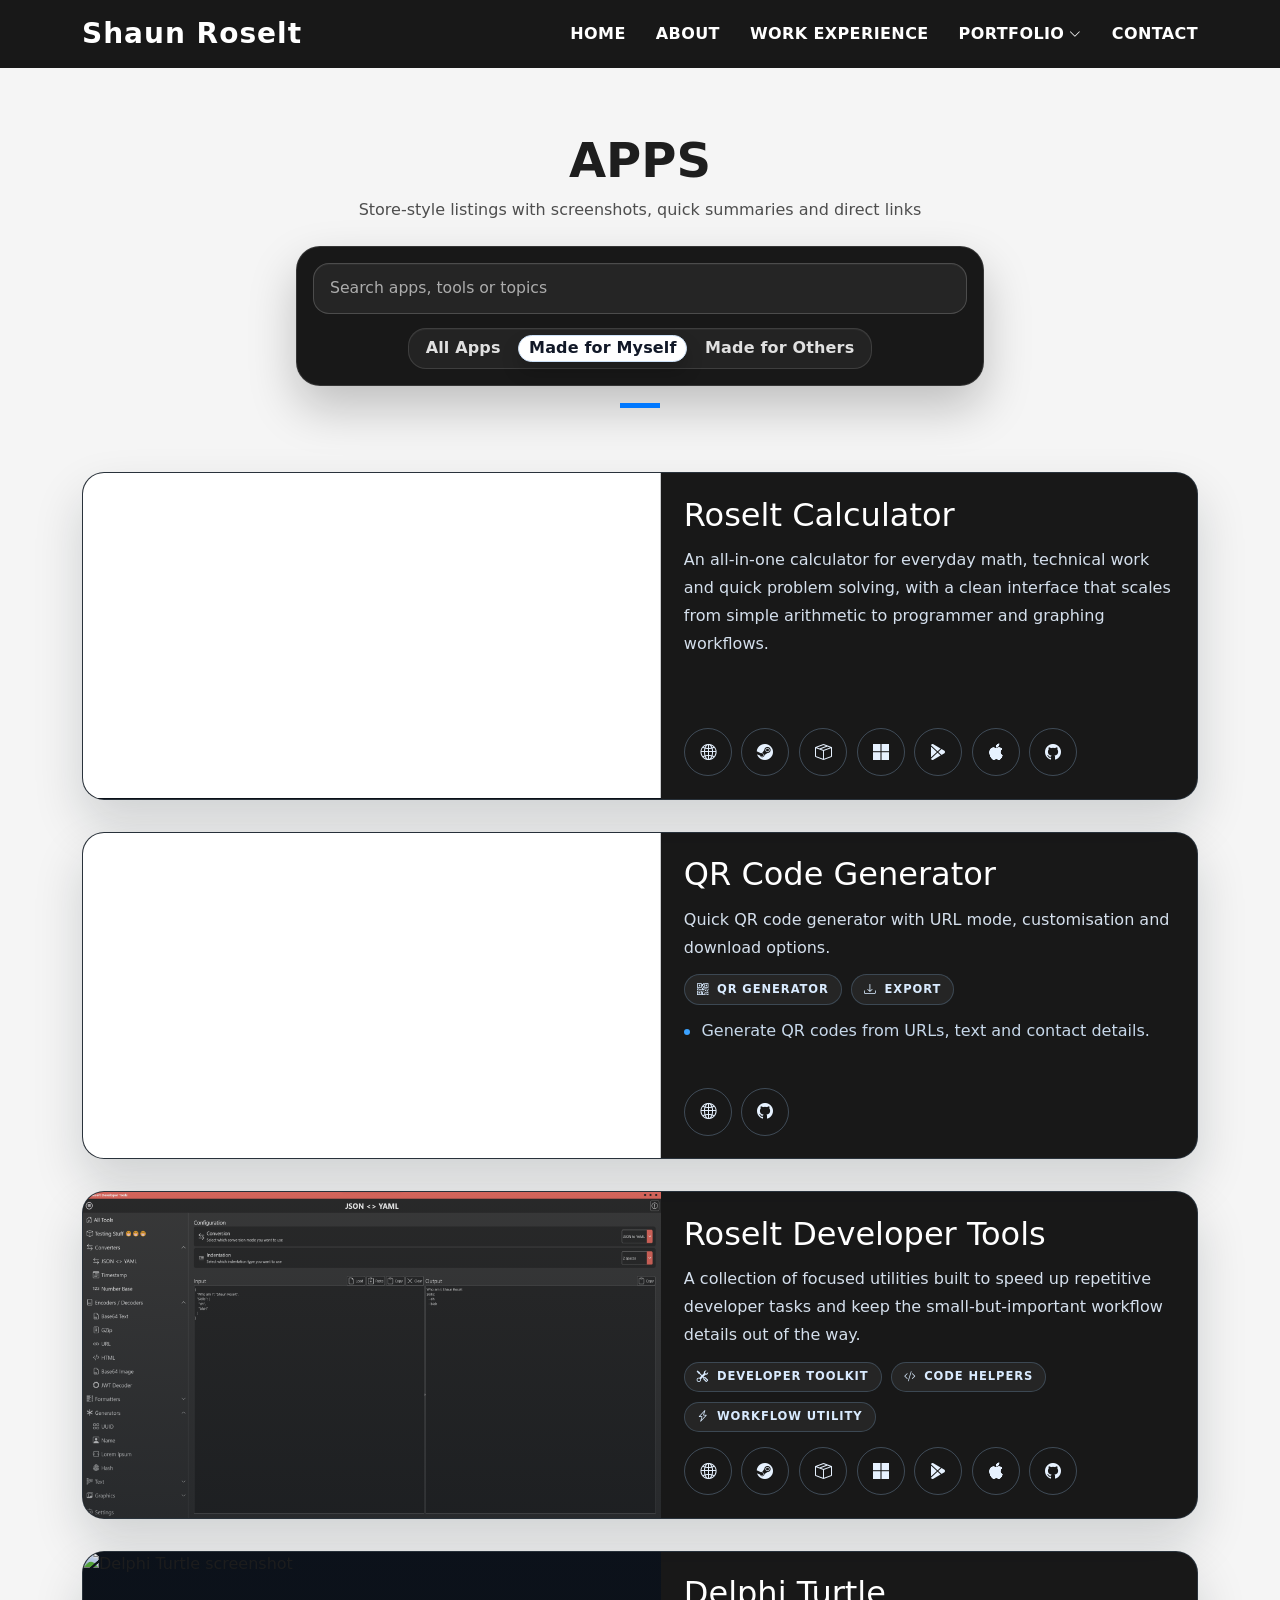
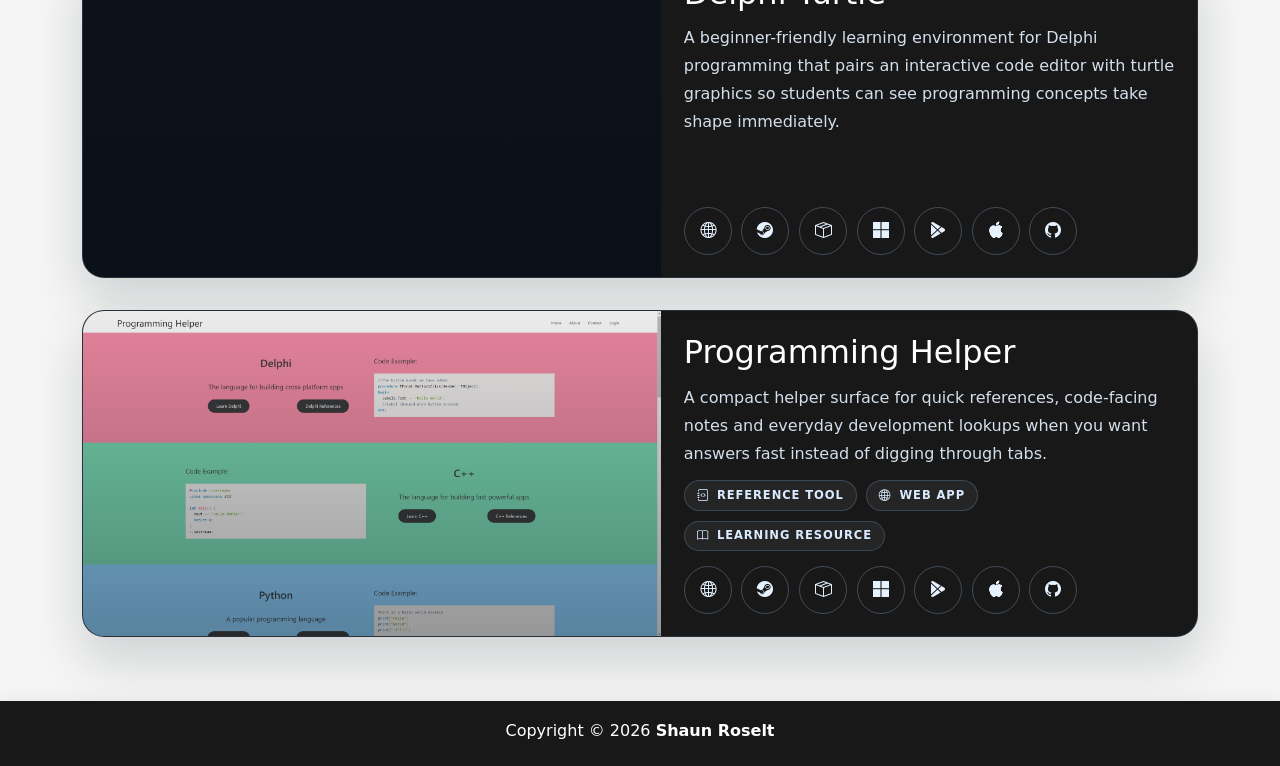
==== commit 0b5aac36: "Redesign: compact portfolio category cards; include mobile apps in Apps description" ====
--- a/apps.html
+++ b/apps.html
@@ -5,7 +5,7 @@
   <meta charset="utf-8">
   <meta content="width=device-width, initial-scale=1.0" name="viewport">
 
-  <title>Apps — Shaun Roselt</title>
+  <title>Apps | Shaun Roselt</title>
   <meta content="Apps by Shaun Roselt" name="description">
   <meta content="apps, portfolio, shaun roselt" name="keywords">
 
@@ -18,7 +18,6 @@
   <link rel="stylesheet" href="https://cdn.jsdelivr.net/npm/bootstrap-icons@1.13.1/font/bootstrap-icons.min.css">
   <link rel="stylesheet" href="https://cdn.jsdelivr.net/npm/glightbox@3.3.1/dist/css/glightbox.min.css">
   <link rel="stylesheet" href="https://cdn.jsdelivr.net/npm/swiper@12.1.4/swiper-bundle.min.css">
-  <link rel="stylesheet" href="assets/components/site-header/site-header.css">
 
   <!-- Main CSS File -->
   <link href="assets/css/style.css" rel="stylesheet">
@@ -26,11 +25,13 @@
 </head>
 
 <body>
-  <div data-site-header></div>
-  <script src="assets/components/iframe-card/iframe-card.js"></script>
+  <site-header></site-header>
+  <script src="assets/components/iframe-card.js"></script>
+  <script src="assets/components/coming-soon-dialog.js"></script>
   <script src="assets/js/portfolio-data.js"></script>
-  <script src="assets/components/site-header/site-header.js"></script>
-  <script src="assets/components/site-footer/site-footer.js"></script>
+  <script src="assets/components/site-header.js"></script>
+  <script src="assets/components/site-footer.js"></script>
+  <coming-soon-dialog></coming-soon-dialog>
 
   <main id="main">
 
@@ -52,12 +53,12 @@
                     placeholder="Search apps, tools or topics" aria-label="Search apps" autocomplete="off"
                     spellcheck="false">
                 </div>
-                <div class="showcase-filter-bar" data-portfolio-filter-group="apps" data-portfolio-filter-value="all"
+                <div class="showcase-filter-bar" data-portfolio-filter-group="apps" data-portfolio-filter-value="personal"
                   role="group" aria-label="Filter apps by ownership">
+                  <button type="button" class="button button-outline-a button-rouded showcase-filter-button"
+                    data-portfolio-filter="all" aria-pressed="false">All Apps</button>
                   <button type="button" class="button button-a button-rouded showcase-filter-button"
-                    data-portfolio-filter="all" aria-pressed="true">All Apps</button>
-                  <button type="button" class="button button-outline-a button-rouded showcase-filter-button"
-                    data-portfolio-filter="personal" aria-pressed="false">Made for Myself</button>
+                    data-portfolio-filter="personal" aria-pressed="true">Made for Myself</button>
                   <button type="button" class="button button-outline-a button-rouded showcase-filter-button"
                     data-portfolio-filter="client" aria-pressed="false">Made for Others</button>
                 </div>
@@ -75,7 +76,7 @@
   <!-- End #main -->
 
   <!-- ======= Footer ======= -->
-  <div data-site-footer></div>
+  <site-footer></site-footer>
   <!-- End Footer -->
 
   <div id="preloader"></div>
@@ -90,7 +91,6 @@
   <script src="https://cdn.jsdelivr.net/npm/typed.js@3.0.0/dist/typed.umd.js"></script>
 
   <!-- Template Main JS File -->
-  <script src="assets/js/footer.js"></script>
   <script src="assets/js/main.js"></script>
 
 </body>
--- a/assets/css/style.css
+++ b/assets/css/style.css
@@ -726,6 +726,71 @@
   -webkit-backface-visibility: hidden;
   backface-visibility: hidden;
   background-color: #fff;
+}
+
+.portfolio-path-card {
+  display: flex;
+  flex-direction: column;
+  align-items: flex-start;
+  padding: 1.75rem 1.75rem 1.5rem;
+  border-radius: 14px;
+  color: #1e1e1e;
+  text-decoration: none;
+  transition: transform 220ms ease, box-shadow 220ms ease;
+}
+
+.portfolio-path-card:hover,
+.portfolio-path-card:focus {
+  color: #1e1e1e;
+  transform: translateY(-5px);
+  box-shadow: 0 20px 32px rgba(0, 0, 0, 0.12);
+}
+
+.portfolio-path-icon {
+  display: inline-flex;
+  align-items: center;
+  justify-content: center;
+  width: 3.2rem;
+  height: 3.2rem;
+  border-radius: 0.875rem;
+  font-size: 1.35rem;
+  color: #fff;
+  margin-bottom: 1.25rem;
+  flex-shrink: 0;
+}
+
+.portfolio-path-apps     { background: linear-gradient(135deg, #0f4c81, #1b7fc3); }
+.portfolio-path-games    { background: linear-gradient(135deg, #5a2766, #a4396f); }
+.portfolio-path-websites { background: linear-gradient(135deg, #15605e, #1f8f88); }
+.portfolio-path-libraries{ background: linear-gradient(135deg, #3b4d15, #728c1f); }
+
+.portfolio-path-title {
+  font-size: 1.3rem;
+  font-weight: 700;
+  color: #1e1e1e;
+  margin-bottom: 0.5rem;
+}
+
+.portfolio-path-desc {
+  font-size: 0.95rem;
+  line-height: 1.65;
+  color: #4e4e4e;
+  margin-bottom: 1.5rem;
+  flex-grow: 1;
+}
+
+.portfolio-path-link {
+  display: inline-flex;
+  align-items: center;
+  gap: 0.45rem;
+  color: #0078ff;
+  font-weight: 700;
+  font-size: 0.95rem;
+}
+
+.portfolio-path-card:hover .portfolio-path-link,
+.portfolio-path-card:focus .portfolio-path-link {
+  color: #005ec7;
 }
 
 .work-box:hover img {
@@ -1021,118 +1086,6 @@
   color: #ffffff;
 }
 
-.showcase-coming-soon-modal {
-  position: fixed;
-  inset: 0;
-  z-index: 1100;
-  display: grid;
-  place-items: center;
-  padding: 1.5rem;
-  background: rgba(7, 12, 18, 0.72);
-  backdrop-filter: blur(16px);
-}
-
-.showcase-coming-soon-modal[hidden] {
-  display: none;
-}
-
-.showcase-coming-soon-dialog {
-  width: min(100%, 34rem);
-  padding: 1.6rem;
-  border: 1px solid rgba(119, 168, 214, 0.24);
-  border-radius: 24px;
-  background: linear-gradient(180deg, rgba(23, 35, 49, 0.98) 0%, rgba(11, 18, 28, 0.98) 100%);
-  color: #eef6ff;
-  box-shadow: 0 28px 90px rgba(5, 10, 16, 0.45);
-}
-
-.showcase-coming-soon-header {
-  display: flex;
-  align-items: flex-start;
-  justify-content: space-between;
-  gap: 1rem;
-  margin-bottom: 1rem;
-}
-
-.showcase-coming-soon-kicker {
-  display: inline-flex;
-  align-items: center;
-  gap: 0.45rem;
-  margin-bottom: 0.9rem;
-  padding: 0.35rem 0.7rem;
-  border-radius: 999px;
-  background: rgba(59, 162, 255, 0.12);
-  color: #9fd1ff;
-  font-size: 0.74rem;
-  font-weight: 700;
-  letter-spacing: 0.08em;
-  text-transform: uppercase;
-}
-
-.showcase-coming-soon-title {
-  margin: 0;
-  font-size: clamp(1.55rem, 3vw, 2rem);
-  line-height: 1.15;
-  color: #ffffff;
-}
-
-.showcase-coming-soon-platform {
-  margin-top: 0.9rem;
-  display: inline-flex;
-  align-items: center;
-  gap: 0.55rem;
-  padding: 0.55rem 0.9rem;
-  border-radius: 999px;
-  background: rgba(255, 255, 255, 0.06);
-  border: 1px solid rgba(151, 193, 233, 0.18);
-  color: #ffffff;
-  font-size: 0.95rem;
-  font-weight: 700;
-}
-
-.showcase-coming-soon-body {
-  color: #d8e8f8;
-  font-size: 1rem;
-  line-height: 1.7;
-}
-
-.showcase-coming-soon-body p {
-  margin: 0;
-}
-
-.showcase-coming-soon-actions {
-  display: flex;
-  justify-content: flex-end;
-  margin-top: 1.35rem;
-}
-
-.showcase-coming-soon-close {
-  border: 0;
-  background: transparent;
-  color: #cfe5fb;
-  font-size: 1.2rem;
-  line-height: 1;
-}
-
-.showcase-coming-soon-close:hover {
-  color: #ffffff;
-}
-
-body.showcase-modal-open {
-  overflow: hidden;
-}
-
-@media (max-width: 575px) {
-  .showcase-coming-soon-dialog {
-    padding: 1.2rem;
-    border-radius: 20px;
-  }
-
-  .showcase-coming-soon-actions .button {
-    width: 100%;
-  }
-}
-
 .button-outline-a {
   background: transparent;
   color: #e7f2ff;
